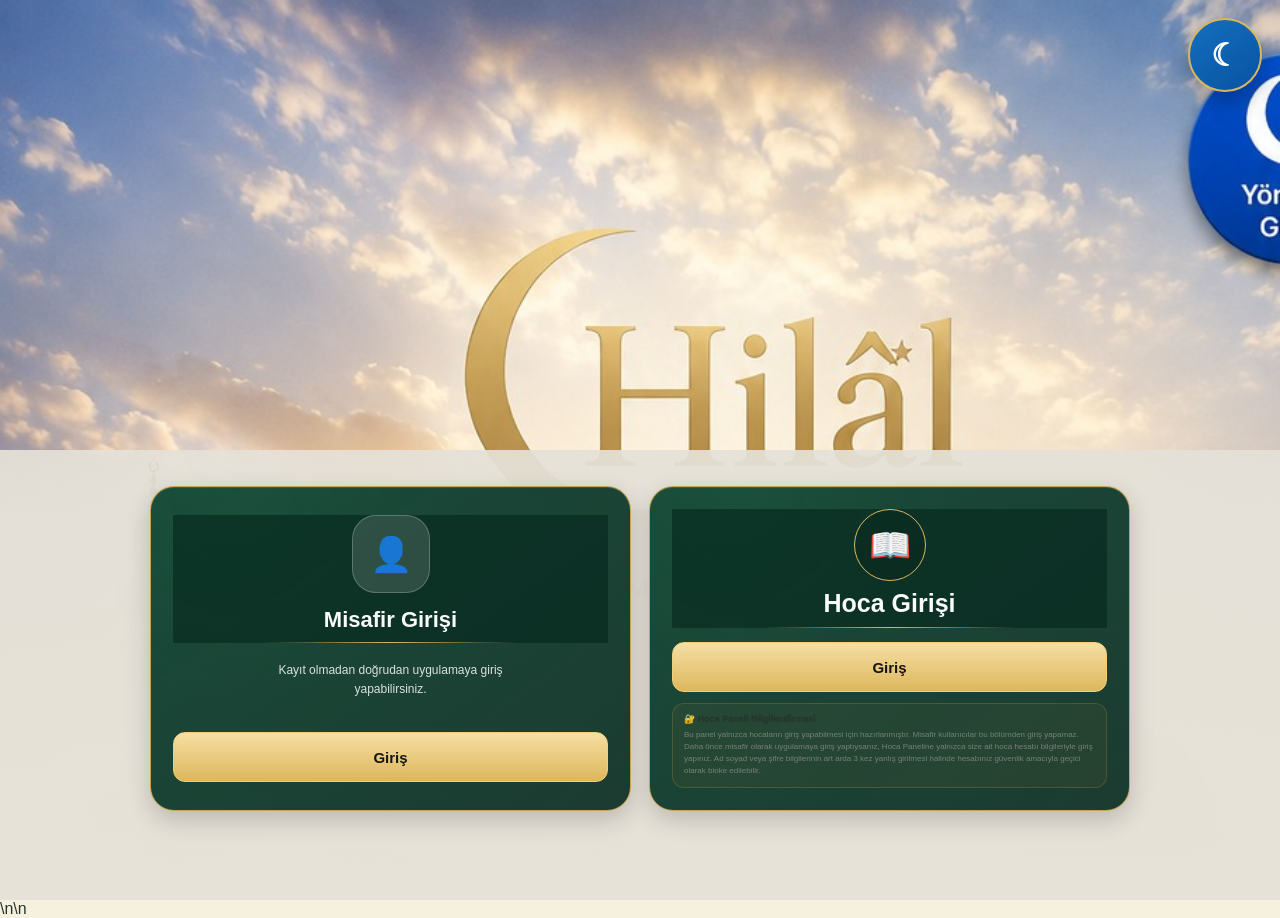
==== index.html @ bb3784f7 "Add files via upload" ====
<!DOCTYPE html>
<html lang="tr">
<head>
<meta charset="UTF-8">
<meta name="viewport" content="width=device-width, initial-scale=1, viewport-fit=cover">
<title>Hilâl 01 DEMO — Takvim & Ezan Vakit Zili — Ezan Hatırlatıcı</title>
<style>
:root{--bg:#f6f0df;--card:#fffdf6;--text:#26362e;--muted:#748078;--green:#176b48;--gold:#d9b760;--line:#e4d7b4}
body.dark{--bg:#111814;--card:#18231d;--text:#edf5f0;--muted:#9bac9f;--green:#2b9567;--gold:#b99c50;--line:#304038}
*{box-sizing:border-box}body{margin:0;font-family:Arial,sans-serif;background:var(--bg);color:var(--text)}
button,input{font:inherit}button{cursor:pointer}.hidden{display:none!important}.app{min-height:100vh}
.start-screen{min-height:100vh;padding:24px 18px;display:flex;flex-direction:column;justify-content:center;position:relative}
.admin-moon{position:absolute;top:18px;right:18px;width:46px;height:46px;border-radius:50%;border:1px solid var(--gold);background:var(--card);font-size:23px}
.logo{text-align:center;margin-bottom:28px}.logo .moon{font-size:58px}.logo h1{margin:6px 0;font-size:34px;color:var(--green)}.logo p,.muted{color:var(--muted)}
.role-grid{display:grid;gap:14px;max-width:460px;width:100%;margin:auto}
.role-card{border:1px solid var(--line);border-radius:20px;background:var(--card);padding:20px;text-align:left;color:var(--text);box-shadow:0 7px 20px rgba(0,0,0,.06)}
.role-card strong{display:block;font-size:18px;margin-bottom:5px}.role-card span{color:var(--muted);font-size:13px}
.main-app{min-height:100vh;padding-bottom:82px}.topbar{position:sticky;top:0;z-index:10;background:var(--card);border-bottom:1px solid var(--line);padding:10px 12px;min-height:64px;display:flex;align-items:center;justify-content:space-between;gap:8px}
.brand{font-weight:900;color:var(--green)}.top-actions{display:flex;gap:8px}.icon-btn{border:1px solid var(--line);background:var(--bg);color:var(--text);border-radius:12px;padding:8px 11px}
.page{display:none;padding:18px}.page.active{display:block}.hero{border:1px solid var(--gold);background:linear-gradient(145deg,var(--card),var(--bg));border-radius:22px;padding:18px;margin-bottom:14px}.hero h2{margin:0 0 5px}
.card{background:var(--card);border:1px solid var(--line);border-radius:18px;padding:15px;margin-bottom:11px;box-shadow:0 5px 15px rgba(0,0,0,.04)}.card h3{margin:0 0 7px}
.nav{position:fixed;left:10px;right:10px;bottom:10px;z-index:20;border:1px solid var(--line);border-radius:18px;background:var(--card);display:grid;grid-template-columns:repeat(5,1fr);gap:5px;padding:7px;box-shadow:0 8px 25px rgba(0,0,0,.12)}
.nav button{border:0;background:transparent;color:var(--muted);border-radius:12px;padding:8px 3px;font-size:11px}.nav button.active{background:var(--green);color:white}
.modal{position:fixed;inset:0;z-index:100;background:rgba(0,0,0,.5);display:flex;align-items:center;justify-content:center;padding:18px}.modal-box{width:min(420px,100%);background:var(--card);border-radius:20px;padding:20px;border:1px solid var(--line)}
.field{margin:12px 0}.field label{display:block;font-size:12px;font-weight:bold;margin-bottom:5px}.field input{width:100%;border:1px solid var(--line);background:var(--bg);color:var(--text);padding:12px;border-radius:12px}
.btn{border:0;border-radius:12px;padding:12px 14px;font-weight:bold}.primary{background:var(--green);color:white}.secondary{background:var(--bg);border:1px solid var(--line);color:var(--text)}.actions{display:flex;gap:8px}.actions .btn{flex:1}.status{margin-top:10px;font-size:13px;color:var(--muted)}

.teacher-only{display:none}
body.teacher-mode .teacher-only{display:block}

/* ===== v1.76.21 HOCA SAYFA GÖRÜNÜRLÜĞÜ DÜZELTMESİ =====
   teacher-only içerikler hoca modunda görünür kalır;
   fakat teacher-only olan TAM SAYFALAR yalnızca active ise görünür.
   Böylece Duyurularım sayfası Bugün/Genel Duyurular altında sarkmaz.
*/
body.teacher-mode .page.teacher-only{
  display:none;
}
body.teacher-mode .page.teacher-only.active{
  display:block;
}

.publisher-card,.feed-card,.today-share-card{
  background:var(--card);border:1px solid var(--line);border-radius:18px;
  padding:15px;margin-bottom:12px;box-shadow:0 5px 15px rgba(0,0,0,.04)
}
.pub-tabs{display:grid;grid-template-columns:repeat(4,1fr);gap:8px;margin:10px 0}
.pub-tabs button{border:1px solid var(--line);background:var(--bg);color:var(--text);border-radius:12px;padding:10px 6px;font-size:12px;font-weight:bold}
.pub-tabs button.active{background:var(--green);color:#fff;border-color:var(--green)}
.field textarea,.field select{width:100%;border:1px solid var(--line);background:var(--bg);color:var(--text);padding:12px;border-radius:12px;font:inherit}
.field textarea{min-height:100px;resize:vertical}
.two-col{display:grid;grid-template-columns:1fr 1fr;gap:8px}
.prayer-grid{display:grid;grid-template-columns:repeat(5,1fr);gap:6px;margin-top:8px}
.prayer-grid button{border:1px solid var(--line);background:var(--bg);color:var(--text);border-radius:10px;padding:9px 4px;font-size:11px}
.prayer-grid button.active{background:var(--green);color:#fff}
.prayer-setting{display:none;margin-top:10px;border:1px dashed var(--line);border-radius:12px;padding:10px}
.prayer-setting.active{display:block}
.status-pill{display:inline-flex;padding:5px 8px;border-radius:999px;font-size:10px;font-weight:bold}
.status-draft{background:#eee;color:#666}.status-live{background:var(--green);color:#fff}.status-edited{background:#dfeaf6;color:#315f91}
.card-actions{display:flex;gap:8px;flex-wrap:wrap;margin-top:10px}
.card-actions .btn{flex:1;min-width:110px}
.feed-meta{font-size:11px;color:var(--muted);margin:6px 0}
.feed-type{display:inline-flex;padding:5px 8px;border-radius:999px;background:rgba(23,107,72,.08);color:var(--green);font-weight:bold;font-size:10px}
.file-preview{margin-top:8px;max-width:100%;border-radius:12px;border:1px solid var(--line)}
.followed{background:var(--green)!important;color:#fff!important}
.today-share-card{position:relative}
.today-remove{position:absolute;right:10px;top:10px;border:0;background:#f6e2e2;color:#8d3d3d;border-radius:9px;padding:6px 8px;font-size:10px;font-weight:bold}
@media(max-width:430px){.two-col{grid-template-columns:1fr}.prayer-grid{grid-template-columns:repeat(2,1fr)}}


.prayer-row{display:flex;justify-content:space-between;align-items:center;padding:12px 0;border-bottom:1px solid var(--line)}
.prayer-row:last-child{border-bottom:0}
.prayer-name{font-weight:bold}
.prayer-time{font-size:18px;color:var(--green);font-weight:900}


.update-badge{
  display:inline-flex;
  margin-left:6px;
  padding:4px 7px;
  border-radius:999px;
  font-size:10px;
  font-weight:900;
  background:#e5eef8;
  color:#315f91;
}
body.dark .update-badge{
  background:rgba(80,130,180,.15);
  color:#9ec1e4;
}
.last-update{
  font-size:10px;
  color:var(--muted);
  margin-top:6px;
}


.live-sync{
  display:inline-flex;
  align-items:center;
  gap:6px;
  padding:5px 8px;
  border-radius:999px;
  font-size:10px;
  font-weight:900;
  background:rgba(33,131,78,.10);
  color:#21834e;
}
.live-sync::before{
  content:"";
  width:7px;height:7px;border-radius:50%;
  background:#21834e;
  box-shadow:0 0 0 3px rgba(33,131,78,.10);
}


.teacher-announcement-panel{
  display:grid;
  gap:12px;
  margin-top:14px;
}
.teacher-announcement-card{
  background:var(--card);
  border:1px solid var(--line);
  border-radius:18px;
  padding:14px;
  box-shadow:0 5px 15px rgba(0,0,0,.04);
}
.teacher-announcement-card .head{
  display:flex;
  justify-content:space-between;
  gap:10px;
  align-items:flex-start;
}
.announcement-status{
  display:inline-flex;
  padding:5px 8px;
  border-radius:999px;
  font-size:10px;
  font-weight:900;
}
.announcement-status.live{background:#21834e;color:#fff}
.announcement-status.draft{background:#b64040;color:#fff}
.announcement-editor{
  margin-top:10px;
  padding:12px;
  border:1px solid var(--line);
  border-radius:14px;
  background:var(--bg);
}
.announcement-editor.hidden{display:none!important}
.announcement-editor textarea{
  width:100%;
  min-height:90px;
  border:1px solid var(--line);
  border-radius:12px;
  padding:10px;
  background:var(--card);
  color:var(--text);
}
.announcement-toolbar{
  display:grid;
  grid-template-columns:repeat(2,1fr);
  gap:8px;
  margin-top:10px;
}
.announcement-toolbar button{
  min-height:40px;
}
@media(max-width:420px){
  .announcement-toolbar{grid-template-columns:1fr}
}


/* ===== HOCA ÜÇ NOKTA PROFESYONEL MENÜ ===== */
.teacher-menu-trigger{
  display:none;
  width:42px;height:42px;
  border:1px solid var(--line);
  border-radius:13px;
  background:var(--bg);
  color:var(--text);
  font-size:24px;
  line-height:1;
  align-items:center;
  justify-content:center;
}
body.teacher-mode .teacher-menu-trigger{display:flex}
body.teacher-mode .nav{display:none!important}

.teacher-menu{
  position:fixed;
  top:62px;
  left:12px;
  z-index:200;
  width:min(310px,calc(100vw - 24px));
  padding:10px;
  border:1px solid var(--line);
  border-radius:18px;
  background:var(--card);
  box-shadow:0 14px 40px rgba(0,0,0,.18);
}
.teacher-menu.hidden{display:none!important}
.teacher-menu-head{
  padding:10px 10px 12px;
  border-bottom:1px solid var(--line);
  margin-bottom:8px;
}
.teacher-menu-head strong{display:block;color:var(--green)}
.teacher-menu-grid{
  display:grid;
  grid-template-columns:1fr 1fr;
  gap:8px;
}
.teacher-menu-grid button{
  border:1px solid var(--line);
  background:var(--bg);
  color:var(--text);
  border-radius:13px;
  min-height:58px;
  padding:9px;
  font-weight:800;
  text-align:left;
}
.teacher-menu-grid button.active{
  background:var(--green);
  color:#fff;
  border-color:var(--green);
}

.teacher-section-intro{
  border:1px solid var(--gold);
  border-radius:20px;
  background:linear-gradient(145deg,var(--card),var(--bg));
  padding:16px;
  margin-bottom:14px;
}
.teacher-section-intro h2{margin:4px 0}

/* Yayın ve duyuru sayfalarını net ayır */
#teacherPublicationsPage .publisher-card,
#announcementsPage .publisher-card{
  margin-top:12px;
}


/* ===== DUYURU SAĞ ALT + BUTONU ===== */
.announcement-fab{
  display:none;
  position:fixed;
  right:18px;
  bottom:22px;
  z-index:220;
  width:58px;
  height:58px;
  border-radius:50%;
  border:0;
  background:var(--green);
  color:#fff;
  font-size:30px;
  font-weight:400;
  box-shadow:0 10px 28px rgba(0,0,0,.22);
}
body.teacher-mode #announcementsPage.active ~ .announcement-fab,
body.teacher-mode .announcement-fab{
  display:block;
}
.announcement-fab.hidden{display:none!important}

.announcement-form-modal{
  position:fixed;
  inset:0;
  z-index:400;
  background:rgba(0,0,0,.48);
  display:flex;
  align-items:flex-end;
  justify-content:center;
  padding:14px;
}
.announcement-form-modal.hidden{display:none!important}
.announcement-form-sheet{
  width:min(520px,100%);
  max-height:88vh;
  overflow:auto;
  background:var(--card);
  border:1px solid var(--line);
  border-radius:22px 22px 16px 16px;
  padding:16px;
  box-shadow:0 18px 44px rgba(0,0,0,.25);
}
.announcement-form-head{
  display:flex;
  justify-content:space-between;
  align-items:center;
  gap:10px;
  margin-bottom:8px;
}
.announcement-form-head h3{margin:0}
.announcement-close{
  border:1px solid var(--line);
  background:var(--bg);
  color:var(--text);
  border-radius:10px;
  padding:8px 10px;
}


/* ===== ORTAK DUYURU / YAYIN AKIŞI ===== */
.shared-feed-card{
  background:var(--card);
  border:1px solid var(--line);
  border-radius:18px;
  padding:14px;
  margin-bottom:12px;
  box-shadow:0 5px 15px rgba(0,0,0,.04);
}
.shared-feed-head{
  display:flex;
  justify-content:space-between;
  gap:10px;
  align-items:flex-start;
}
.shared-kind{
  display:inline-flex;
  padding:5px 8px;
  border-radius:999px;
  font-size:10px;
  font-weight:900;
  background:rgba(23,107,72,.10);
  color:var(--green);
}
.shared-live{
  display:inline-flex;
  padding:5px 8px;
  border-radius:999px;
  font-size:10px;
  font-weight:900;
  background:#21834e;
  color:#fff;
}
.shared-owner{
  font-size:11px;
  color:var(--muted);
  margin-top:4px;
}
.shared-meta{
  font-size:11px;
  color:var(--muted);
  margin-top:7px;
}


/* ===== PROFESYONEL YAYINLARIM AKORDEON KARTI ===== */
.publications-accordion{
  margin:14px 0;
  border:1px solid var(--line);
  border-radius:20px;
  background:var(--card);
  box-shadow:0 7px 22px rgba(0,0,0,.06);
  overflow:hidden;
}
.publications-accordion-head{
  width:100%;
  border:0;
  background:transparent;
  color:var(--text);
  padding:16px;
  display:flex;
  align-items:center;
  justify-content:space-between;
  gap:12px;
  text-align:left;
  cursor:pointer;
}
.publications-accordion-title{
  display:flex;
  align-items:center;
  gap:11px;
}
.publications-accordion-icon{
  width:42px;height:42px;
  border-radius:13px;
  display:flex;align-items:center;justify-content:center;
  background:rgba(23,107,72,.10);
  color:var(--green);
  font-size:20px;
}
.publications-accordion-title strong{display:block;font-size:15px}
.publications-accordion-title small{
  display:block;
  margin-top:3px;
  color:var(--muted);
  font-size:11px;
}
.publications-chevron{
  width:32px;height:32px;
  border-radius:50%;
  display:flex;align-items:center;justify-content:center;
  background:var(--bg);
  border:1px solid var(--line);
  transition:transform .22s ease;
  font-size:16px;
}
.publications-accordion.open .publications-chevron{transform:rotate(180deg)}
.publications-accordion-body{
  max-height:0;
  opacity:0;
  overflow:hidden;
  padding:0 14px;
  transition:max-height .32s ease,opacity .22s ease,padding .32s ease;
}
.publications-accordion.open .publications-accordion-body{
  max-height:2200px;
  opacity:1;
  padding:0 14px 16px;
}
.publications-accordion-divider{
  height:1px;
  background:var(--line);
  margin-bottom:14px;
}


/* ===== v1.16 TABANLI SAĞLAM YÖNETİCİ MENÜSÜ ===== */
.admin-menu-trigger{
  display:none;
  width:42px;height:42px;
  border:1px solid var(--line);
  border-radius:13px;
  background:var(--bg);
  color:var(--text);
  font-size:24px;
  align-items:center;
  justify-content:center;
}
body.admin-mode .admin-menu-trigger{display:flex}

.admin-menu{
  position:fixed;
  top:62px;
  left:12px;
  z-index:500;
  width:min(320px,calc(100vw - 24px));
  padding:10px;
  border:1px solid var(--line);
  border-radius:18px;
  background:var(--card);
  box-shadow:0 14px 40px rgba(0,0,0,.20);
}
.admin-menu.hidden{display:none!important}
.admin-menu-head{
  padding:10px;
  border-bottom:1px solid var(--line);
  margin-bottom:8px;
}
.admin-menu-head strong{display:block;color:var(--green)}
.admin-menu-grid{display:grid;gap:8px}
.admin-menu-grid button{
  width:100%;
  min-height:52px;
  border:1px solid var(--line);
  border-radius:13px;
  background:var(--bg);
  color:var(--text);
  padding:10px 12px;
  text-align:left;
  font-weight:900;
}
.admin-back{
  display:inline-flex;
  align-items:center;
  gap:6px;
  margin-bottom:12px;
  border:1px solid var(--line);
  background:var(--card);
  color:var(--text);
  border-radius:12px;
  padding:9px 11px;
  font-weight:900;
}
.admin-approved-page-list{
  display:grid;
  gap:9px;
}


/* ===== HESAP DURUM YÖNETİMİ ===== */
.account-status-grid{display:grid;gap:10px}
.account-status-card{
  border:1px solid var(--line);border-radius:16px;background:var(--bg);
  padding:13px;display:flex;justify-content:space-between;align-items:flex-start;gap:10px
}
.account-status-actions{display:flex;flex-wrap:wrap;gap:7px;margin-top:9px}
.account-status-actions button{
  border:1px solid var(--line);border-radius:10px;padding:8px 10px;
  background:var(--card);color:var(--text);font-weight:800
}
.account-status-actions .warn{background:#9a6a22;color:#fff;border-color:#9a6a22}
.account-status-actions .danger{background:#a83d3d;color:#fff;border-color:#a83d3d}
.account-status-actions .ok{background:#21834e;color:#fff;border-color:#21834e}
.account-badge{display:inline-flex;padding:5px 8px;border-radius:999px;font-size:10px;font-weight:900;margin-top:6px}
.account-badge.active{background:#21834e;color:#fff}
.account-badge.suspended{background:#9a6a22;color:#fff}
.account-badge.removed{background:#a83d3d;color:#fff}
.account-note{font-size:11px;color:var(--muted);margin-top:6px}
.account-filter{width:100%;margin:10px 0 14px}


/* ===== YÖNETİCİ DUYURU / YAYIN MODERASYONU ===== */
.moderation-list{display:grid;gap:10px}
.moderation-card{
  border:1px solid var(--line);
  border-radius:17px;
  background:var(--card);
  padding:14px;
  box-shadow:0 5px 16px rgba(0,0,0,.05);
}
.moderation-head{
  display:flex;
  justify-content:space-between;
  gap:10px;
  align-items:flex-start;
}
.moderation-kind{
  display:inline-flex;
  padding:5px 8px;
  border-radius:999px;
  font-size:10px;
  font-weight:900;
  background:rgba(23,107,72,.10);
  color:var(--green);
}
.moderation-state{
  display:inline-flex;
  padding:5px 8px;
  border-radius:999px;
  font-size:10px;
  font-weight:900;
}
.moderation-state.live{background:#21834e;color:#fff}
.moderation-state.off{background:#a83d3d;color:#fff}
.moderation-actions{display:flex;gap:8px;flex-wrap:wrap;margin-top:10px}
.moderation-actions button{min-height:38px;border-radius:11px;font-weight:900}
.moderation-off-btn{background:#a83d3d;color:#fff;border:1px solid #a83d3d}
.moderation-on-btn{background:#21834e;color:#fff;border:1px solid #21834e}

.moderation-modal{
  position:fixed;inset:0;z-index:650;background:rgba(0,0,0,.52);
  display:flex;align-items:center;justify-content:center;padding:16px
}
.moderation-modal.hidden{display:none!important}
.moderation-modal-box{
  width:min(500px,100%);background:var(--card);border:1px solid var(--line);
  border-radius:20px;padding:16px;box-shadow:0 18px 50px rgba(0,0,0,.28)
}
.moderation-modal-box textarea{
  width:100%;min-height:120px;border:1px solid var(--line);border-radius:12px;
  padding:11px;background:var(--bg);color:var(--text);font:inherit
}

.teacher-moderation-note{
  border:1px solid #d8b377;
  border-radius:16px;
  padding:13px;
  margin-bottom:10px;
  background:rgba(191,139,57,.08);
}
.teacher-moderation-note strong{display:block}
.teacher-moderation-reason{
  margin-top:8px;
  padding:10px;
  border-radius:12px;
  background:var(--bg);
  border:1px solid var(--line);
}
.teacher-moderation-reason.hidden{display:none!important}
.teacher-moderation-note .reason-btn{
  margin-top:8px;border:1px solid var(--line);background:var(--card);color:var(--text);
  border-radius:10px;padding:8px 10px;font-weight:900
}


/* ===== HOCA YAYIN DURUM BUTONU ===== */
.publish-status-btn{
  min-height:40px;
  border-radius:12px;
  font-weight:900;
  border:1px solid transparent;
}
.publish-status-btn.off{
  background:#b64040;
  color:#fff;
  border-color:#b64040;
}
.publish-status-btn.live{
  background:#21834e;
  color:#fff;
  border-color:#21834e;
}
.publish-status-btn.blocked{
  background:#7a7f86;
  color:#fff;
  border-color:#7a7f86;
}


/* ===== PASİF / YAYINDA İKİLİ DURUM ===== */
.publish-state-pair{
  display:grid;
  grid-template-columns:1fr 1fr;
  gap:8px;
  margin-top:8px;
}
.publish-state-pair button{
  min-height:40px;
  border-radius:12px;
  font-weight:900;
  border:1px solid var(--line);
  background:transparent;
  color:var(--muted);
}
.publish-state-pair .passive.active{
  background:#b64040;
  color:#fff;
  border-color:#b64040;
}
.publish-state-pair .live.active{
  background:#21834e;
  color:#fff;
  border-color:#21834e;
}
.publish-state-pair button:not(.active){
  opacity:.72;
}


/* ===== YÖNETİCİ ONAYINA GÖNDER ===== */
.publish-state-pair .approval-pending{
  background:rgba(182,64,64,.10);
  color:#b64040;
  border:1px solid rgba(182,64,64,.45);
}


/* ===== DUYURU PASİF / AKTİF DURUM BUTONLARI ===== */
.announcement-state-pair{
  display:grid;
  grid-template-columns:1fr 1fr;
  gap:8px;
  margin-top:10px;
}
.announcement-state-pair button{
  min-height:40px;
  border-radius:12px;
  font-weight:900;
  border:1px solid var(--line);
  background:transparent;
  color:var(--muted);
}
.announcement-state-pair .passive.active{
  background:#b64040;
  color:#fff;
  border-color:#b64040;
}
.announcement-state-pair .live.active{
  background:#21834e;
  color:#fff;
  border-color:#21834e;
}
.announcement-state-pair .blocked{
  background:rgba(182,64,64,.10);
  color:#b64040;
  border-color:rgba(182,64,64,.35);
}


/* ===== HOCA PASİF İÇERİK UYARISI ===== */
.teacher-page-alert{
  display:none;
  border:1px solid #d8a15e;
  border-radius:16px;
  padding:12px 13px;
  margin-bottom:12px;
  background:rgba(216,161,94,.10);
}
.teacher-page-alert.show{display:block}
.teacher-page-alert strong{display:block;color:#8b5b20}
.teacher-page-alert .mini{
  margin-top:4px;
  font-size:11px;
  color:var(--muted);
}
.teacher-page-alert button{
  margin-top:8px;
  border:1px solid var(--line);
  border-radius:10px;
  background:var(--card);
  color:var(--text);
  padding:8px 10px;
  font-weight:900;
}

/* onay bekleyen durum */
.announcement-state-pair .pending,
.publish-state-pair .pending{
  background:rgba(182,64,64,.10);
  color:#b64040;
  border-color:rgba(182,64,64,.45);
}


/* ===== MİSAFİR DUYURU AKSİYONLARI ===== */
.shared-guest-actions{
  display:grid;
  grid-template-columns:1fr 1fr;
  gap:8px;
  margin-top:10px;
}
.shared-guest-actions button{
  min-height:40px;
  border-radius:12px;
  font-weight:900;
  border:1px solid var(--line);
  background:transparent;
  color:var(--muted);
}
.shared-guest-actions button.active{
  background:#21834e;
  color:#fff;
  border-color:#21834e;
}
@media(max-width:420px){
  .shared-guest-actions{grid-template-columns:1fr}
}


/* ===== ANLIK AKSİYON GERİ BİLDİRİMİ ===== */
.shared-guest-actions button{
  transition:background .14s ease,color .14s ease,border-color .14s ease,transform .08s ease;
}
.shared-guest-actions button:active{
  transform:scale(.98);
}
.shared-guest-actions button.active{
  background:#21834e!important;
  color:#fff!important;
  border-color:#21834e!important;
  opacity:1!important;
}


/* ===== FAVORİ KARTINDAN KALDIR ===== */
.favorite-card{
  position:relative;
}
.favorite-remove-btn{
  position:absolute;
  top:10px;
  right:10px;
  border:1px solid rgba(168,61,61,.28);
  background:rgba(168,61,61,.08);
  color:#a83d3d;
  border-radius:10px;
  padding:7px 9px;
  font-size:10px;
  font-weight:900;
}
.favorite-remove-btn:active{
  transform:scale(.97);
}


/* ===== YAYIN ONAY DURUM RENKLERİ ===== */
.publish-state-pair .approval-send{
  background:transparent;
  color:var(--muted);
  border-color:var(--line);
}
.publish-state-pair .approval-pending{
  background:rgba(182,64,64,.11)!important;
  color:#b64040!important;
  border-color:rgba(182,64,64,.45)!important;
  opacity:1!important;
}
.publish-state-pair .live.active{
  background:#21834e!important;
  color:#fff!important;
  border-color:#21834e!important;
  opacity:1!important;
}



/* ===== KİTAP / DERGİ SAYFASI OKUMA EKRANI ===== */
.reader-modal{
  position:fixed;
  inset:0;
  z-index:900;
  background:rgba(18,22,19,.74);
  display:flex;
  align-items:center;
  justify-content:center;
  padding:18px;
}
.reader-modal.hidden{display:none!important}

.reader-shell{
  width:min(760px,calc(100vw - 28px));
  height:min(88vh,900px);
  display:flex;
  flex-direction:column;
  background:#f7efdc;
  color:#2e342f;
  border:1px solid #d2c09a;
  border-radius:24px;
  box-shadow:0 24px 70px rgba(0,0,0,.34);
  overflow:hidden;
}

.reader-topbar{
  flex:0 0 auto;
  min-height:52px;
  display:flex;
  align-items:center;
  justify-content:space-between;
  gap:12px;
  padding:10px 14px;
  border-bottom:1px solid #d2c09a;
  background:#f1e6cf;
}
.reader-topbar strong{
  overflow:hidden;
  text-overflow:ellipsis;
  white-space:nowrap;
  font-size:14px;
}
.reader-close{
  border:1px solid #cbb88d;
  background:#fffaf0;
  color:#2e342f;
  border-radius:11px;
  min-width:42px;
  height:38px;
  font-weight:900;
}

.reader-paper{
  flex:1 1 auto;
  min-height:0;
  overflow-y:auto;
  overscroll-behavior:contain;
  -webkit-overflow-scrolling:touch;
  padding:18px 22px 44px;
  background:
    linear-gradient(rgba(255,255,255,.40),rgba(255,255,255,.40)),
    repeating-linear-gradient(
      0deg,
      rgba(110,90,55,.022) 0,
      rgba(110,90,55,.022) 1px,
      transparent 1px,
      transparent 30px
    );
  touch-action:pan-y pinch-zoom;
  scroll-padding-top:14px;
  scroll-padding-bottom:44px;
}

.reader-content{
  max-width:640px;
  margin:0 auto;
  padding:6px 2px 36px;
  transform-origin:top center;
}

.reader-type{
  display:inline-flex;
  padding:5px 9px;
  border-radius:999px;
  border:1px solid #d2c19a;
  background:#fff9ed;
  font-size:.72em;
  font-weight:900;
  color:#6c5a35;
}
.reader-title{
  margin:12px 0 6px;
  font-size:1.42em;
  line-height:1.28;
  font-weight:800;
}
.reader-owner{
  font-size:.82em;
  line-height:1.35;
  color:#766f62;
  margin-bottom:14px;
}
.reader-body{
  white-space:pre-wrap;
  word-break:break-word;
  overflow-wrap:anywhere;
  font-size:1em;
  line-height:1.52;
  letter-spacing:.002em;
}
.reader-source,
.reader-meta{
  margin-top:16px;
  padding-top:11px;
  border-top:1px solid #d8c8a2;
  font-size:.82em;
  line-height:1.4;
  color:#6f685c;
}
.reader-end-space{
  height:28px;
}
.reader-zoom-indicator{
  flex:0 0 auto;
  text-align:center;
  padding:7px 10px 9px;
  border-top:1px solid #d2c09a;
  background:#f1e6cf;
  color:#74694f;
  font-size:11px;
  font-weight:800;
}

body.dark .reader-shell{
  background:#1d241f;
  color:#edf3ef;
  border-color:#465248;
}
body.dark .reader-topbar,
body.dark .reader-zoom-indicator{
  background:#18201b;
  border-color:#465248;
}
body.dark .reader-close{
  background:#252f29;
  color:#edf3ef;
  border-color:#465248;
}
body.dark .reader-paper{
  background:
    linear-gradient(rgba(0,0,0,.10),rgba(0,0,0,.10)),
    repeating-linear-gradient(
      0deg,
      rgba(255,255,255,.016) 0,
      rgba(255,255,255,.016) 1px,
      transparent 1px,
      transparent 30px
    );
}
body.dark .reader-type{
  background:#252f29;
  color:#d9cda8;
  border-color:#465248;
}
body.dark .reader-owner,
body.dark .reader-source,
body.dark .reader-meta,
body.dark .reader-zoom-indicator{
  color:#aeb8b1;
}
body.dark .reader-source,
body.dark .reader-meta{
  border-color:#465248;
}

@media(max-width:480px){
  .reader-modal{
    padding:10px;
    align-items:center;
  }
  .reader-shell{
    width:100%;
    height:92vh;
    border-radius:20px;
  }
  .reader-paper{
    padding:16px 16px 48px;
  }
  .reader-content{
    padding-bottom:40px;
  }
}


/* ===== HİCRÎ GÜNLÜK İÇERİK YÖNETİMİ ===== */
.hijri-admin-page{
  display:grid;
  gap:14px;
}
.hijri-admin-card{
  border:1px solid var(--line);
  border-radius:20px;
  background:var(--card);
  padding:14px;
  box-shadow:0 6px 18px rgba(0,0,0,.05);
}
.hijri-admin-grid{
  display:grid;
  grid-template-columns:1fr 1fr;
  gap:10px;
}
.hijri-content-tabs{
  display:grid;
  grid-template-columns:repeat(4,1fr);
  gap:8px;
  margin:12px 0;
}
.hijri-content-tabs button{
  border:1px solid var(--line);
  border-radius:12px;
  background:var(--bg);
  color:var(--text);
  min-height:44px;
  font-weight:900;
}
.hijri-content-tabs button.active{
  background:var(--green);
  color:#fff;
  border-color:var(--green);
}
.hijri-status{
  display:inline-flex;
  padding:5px 8px;
  border-radius:999px;
  font-size:10px;
  font-weight:900;
}
.hijri-status.active{background:#21834e;color:#fff}
.hijri-status.passive{background:#b64040;color:#fff}
.hijri-status.edited{
  background:rgba(63,111,159,.12);
  color:#315f91;
  border:1px solid rgba(63,111,159,.28);
}
.hijri-entry-card{
  border:1px solid var(--line);
  border-radius:16px;
  padding:13px;
  background:var(--bg);
  margin-bottom:10px;
}
.hijri-entry-head{
  display:flex;
  justify-content:space-between;
  gap:10px;
  align-items:flex-start;
}
.hijri-entry-actions{
  display:grid;
  grid-template-columns:repeat(3,1fr);
  gap:8px;
  margin-top:10px;
}
.hijri-entry-actions button{
  min-height:39px;
  border-radius:11px;
  font-weight:900;
}
.hijri-btn-edit{background:var(--card);color:var(--text);border:1px solid var(--line)}
.hijri-btn-save{background:#315f91;color:#fff;border:1px solid #315f91}
.hijri-btn-live{background:#21834e;color:#fff;border:1px solid #21834e}
.hijri-btn-off{background:#b64040;color:#fff;border:1px solid #b64040}
.hijri-editor{
  margin-top:10px;
  padding:12px;
  border:1px solid var(--line);
  border-radius:14px;
  background:var(--card);
}
.hijri-editor.hidden{display:none!important}
.hijri-editor textarea{
  width:100%;
  min-height:100px;
  border:1px solid var(--line);
  border-radius:12px;
  background:var(--bg);
  color:var(--text);
  padding:10px;
  font:inherit;
}
@media(max-width:520px){
  .hijri-admin-grid{grid-template-columns:1fr}
  .hijri-content-tabs{grid-template-columns:1fr 1fr}
  .hijri-entry-actions{grid-template-columns:1fr}
}


/* ===== BUGÜN: YÖNETİCİ HİCRÎ GÜNLÜK İÇERİKLER ===== */
.today-daily-card{
  background:var(--card);
  border:1px solid var(--line);
  border-radius:18px;
  padding:15px;
  margin-bottom:11px;
  box-shadow:0 5px 15px rgba(0,0,0,.04);
  cursor:pointer;
}
.today-daily-card:active{transform:scale(.995)}
.today-daily-head{
  display:flex;
  justify-content:space-between;
  align-items:flex-start;
  gap:10px;
}
.today-daily-head h3{margin:0 0 6px}
.today-daily-badge{
  display:inline-flex;
  padding:5px 8px;
  border-radius:999px;
  font-size:10px;
  font-weight:900;
  background:rgba(33,131,78,.10);
  color:#21834e;
}
.today-daily-source{
  margin-top:9px;
  font-size:11px;
  color:var(--muted);
}
.today-daily-empty{
  background:var(--card);
  border:1px dashed var(--line);
  border-radius:18px;
  padding:15px;
  margin-bottom:11px;
  color:var(--muted);
}


/* ===== PDF / RESİM GİBİ ORANTILI İKİ PARMAK ZOOM ===== */
.reader-paper{
  position:relative;
  overflow:auto;
  touch-action:none;
  padding:18px 18px 46px;
}
.reader-stage{
  position:relative;
  margin:0 auto;
  transform-origin:top center;
}
.reader-content{
  position:absolute;
  top:0;
  left:50%;
  width:640px;
  max-width:none;
  margin:0;
  padding:18px 22px 44px;
  box-sizing:border-box;
  border:1px solid rgba(130,105,65,.16);
  border-radius:6px;
  background:rgba(255,252,244,.64);
  box-shadow:0 6px 18px rgba(0,0,0,.05);
  transform-origin:top center;
}
.reader-body{
  line-height:1.52!important;
}
.reader-title{
  line-height:1.26!important;
}
body.dark .reader-content{
  background:rgba(31,39,33,.78);
  border-color:rgba(255,255,255,.08);
}
@media(max-width:720px){
  .reader-paper{padding:14px 12px 44px}
}


.reader-paper{
  display:block;
}
.reader-stage{
  min-width:100%;
  box-sizing:border-box;
}


/* ===== EKRANA SIĞAN, MERKEZDE KALAN ZOOM ===== */
.reader-paper{
  overflow-y:auto!important;
  overflow-x:hidden!important;
  touch-action:none!important;
  padding:16px 14px 44px!important;
}
.reader-stage{
  width:100%!important;
  min-width:0!important;
  height:auto!important;
  margin:0 auto!important;
  display:flex!important;
  justify-content:center!important;
  align-items:flex-start!important;
  transform:none!important;
}
.reader-content{
  position:relative!important;
  top:auto!important;
  left:auto!important;
  width:min(640px,100%)!important;
  max-width:640px!important;
  margin:0 auto!important;
  padding:18px 20px 42px!important;
  transform:none!important;
  transform-origin:center top!important;
  box-sizing:border-box!important;
}
.reader-body{
  max-width:100%!important;
  overflow-wrap:anywhere!important;
  word-break:break-word!important;
}


/* ===== OKUMA SAYFASINDA KARTA AİT GÖRSEL / DOSYA ===== */
.reader-media{
  margin-top:18px;
  width:100%;
}
.reader-media img{
  display:block;
  width:auto;
  max-width:100%;
  max-height:62vh;
  height:auto;
  margin:0 auto;
  object-fit:contain;
  border-radius:10px;
  box-shadow:0 5px 18px rgba(0,0,0,.10);
}
.reader-file-link{
  display:flex;
  align-items:center;
  gap:8px;
  width:100%;
  box-sizing:border-box;
  padding:11px 12px;
  border:1px solid #d8c8a2;
  border-radius:11px;
  background:rgba(255,255,255,.42);
  color:inherit;
  text-decoration:none;
  overflow-wrap:anywhere;
}
body.dark .reader-file-link{
  border-color:#465248;
  background:rgba(255,255,255,.04);
}


/* ===== EKRANA TAM OTURAN DENGELİ OKUMA ===== */
.reader-modal{
  padding:8px!important;
  align-items:center!important;
  justify-content:center!important;
}
.reader-shell{
  width:min(820px,calc(100vw - 16px))!important;
  height:min(94vh,940px)!important;
  border-radius:18px!important;
}
.reader-paper{
  overflow-y:auto!important;
  overflow-x:hidden!important;
  padding:14px 12px 34px!important;
  scroll-padding-top:14px!important;
  scroll-padding-bottom:34px!important;
  touch-action:none!important;
}
.reader-stage{
  width:100%!important;
  min-width:0!important;
  height:auto!important;
  margin:0 auto!important;
  display:flex!important;
  justify-content:center!important;
  align-items:flex-start!important;
  transform:none!important;
}
.reader-content{
  position:relative!important;
  top:auto!important;
  left:auto!important;
  width:min(720px,100%)!important;
  max-width:720px!important;
  margin:0 auto!important;
  padding:18px 18px 34px!important;
  transform:none!important;
  box-sizing:border-box!important;
}
.reader-body{
  max-width:100%!important;
  overflow-wrap:anywhere!important;
  word-break:break-word!important;
}
.reader-media img{
  max-width:100%!important;
  width:auto!important;
  height:auto!important;
  margin:0 auto!important;
}
.reader-end-space{
  height:24px!important;
}
@media(max-width:480px){
  .reader-modal{padding:5px!important}
  .reader-shell{
    width:calc(100vw - 10px)!important;
    height:96vh!important;
    border-radius:14px!important;
  }
  .reader-paper{
    padding:12px 10px 30px!important;
  }
  .reader-content{
    width:100%!important;
    max-width:100%!important;
    padding:16px 14px 30px!important;
  }
}


/* ===== KART HATIRLATICISI ===== */
.reminder-btn{
  width:100%;
  margin-top:9px;
  min-height:39px;
  border:1px solid var(--line);
  border-radius:11px;
  background:transparent;
  color:var(--muted);
  font-weight:900;
}
.reminder-btn.active{
  background:#21834e;
  color:#fff;
  border-color:#21834e;
}
.reminder-modal{
  position:fixed;
  inset:0;
  z-index:980;
  background:rgba(0,0,0,.52);
  display:flex;
  align-items:flex-end;
  justify-content:center;
  padding:12px;
}
.reminder-modal.hidden{display:none!important}
.reminder-sheet{
  width:min(560px,100%);
  max-height:90vh;
  overflow:auto;
  background:var(--card);
  border:1px solid var(--line);
  border-radius:22px 22px 16px 16px;
  padding:16px;
  box-shadow:0 20px 55px rgba(0,0,0,.28);
}
.reminder-head{
  display:flex;
  justify-content:space-between;
  gap:10px;
  align-items:center;
}
.reminder-head h3{margin:0}
.reminder-close{
  border:1px solid var(--line);
  background:var(--bg);
  color:var(--text);
  border-radius:10px;
  padding:8px 10px;
}
.reminder-tabs{
  display:grid;
  grid-template-columns:1fr 1fr;
  gap:8px;
  margin:14px 0 10px;
}
.reminder-tabs button{
  min-height:42px;
  border:1px solid var(--line);
  border-radius:12px;
  background:var(--bg);
  color:var(--text);
  font-weight:900;
}
.reminder-tabs button.active{
  background:var(--green);
  color:#fff;
  border-color:var(--green);
}
.reminder-prayers{
  display:grid;
  grid-template-columns:repeat(5,1fr);
  gap:6px;
  margin:10px 0;
}
.reminder-prayers button{
  border:1px solid var(--line);
  border-radius:11px;
  background:var(--bg);
  color:var(--text);
  min-height:42px;
  font-size:11px;
  font-weight:900;
}
.reminder-prayers button.active{
  background:var(--green);
  color:#fff;
}
.reminder-preview{
  border:1px dashed var(--line);
  border-radius:13px;
  padding:11px;
  margin:10px 0;
  color:var(--muted);
  font-size:12px;
}
.reminder-saved{
  margin-top:6px;
  font-size:11px;
  color:var(--green);
  font-weight:900;
}
@media(max-width:480px){
  .reminder-prayers{grid-template-columns:repeat(2,1fr)}
}


/* ===== HATIRLATICI BİLDİRİM SESİ ===== */
.sound-options{
  display:grid;
  grid-template-columns:1fr 1fr;
  gap:8px;
  margin:10px 0;
}
.sound-options button{
  min-height:42px;
  border:1px solid var(--line);
  border-radius:12px;
  background:var(--bg);
  color:var(--text);
  font-weight:900;
}
.sound-options button.active{
  background:var(--green);
  color:#fff;
  border-color:var(--green);
}
.sound-file-row{
  margin-top:10px;
  padding:10px;
  border:1px dashed var(--line);
  border-radius:12px;
}
.sound-test-btn{
  margin-top:8px;
  min-height:38px;
  width:100%;
  border:1px solid var(--line);
  border-radius:10px;
  background:var(--card);
  color:var(--text);
  font-weight:900;
}


/* ===== GİRİŞ İÇİ YENİ KAYIT TEMASI ===== */
.login-secondary-action{
  margin-top:10px;
  display:grid;
  grid-template-columns:1fr;
  gap:8px;
}
.login-secondary-action button{
  min-height:42px;
  border:1px solid var(--line);
  border-radius:12px;
  background:var(--bg);
  color:var(--text);
  font-weight:900;
}
.register-preview-modal{
  position:fixed;
  inset:0;
  z-index:1000;
  background:rgba(0,0,0,.52);
  display:flex;
  align-items:center;
  justify-content:center;
  padding:14px;
}
.register-preview-modal.hidden{display:none!important}
.register-preview-box{
  width:min(500px,100%);
  max-height:92vh;
  overflow:auto;
  background:var(--card);
  border:1px solid var(--line);
  border-radius:20px;
  padding:16px;
  box-shadow:0 20px 55px rgba(0,0,0,.28);
}
.register-role-badge{
  display:inline-flex;
  padding:6px 9px;
  border-radius:999px;
  background:rgba(33,131,78,.10);
  color:var(--green);
  font-size:11px;
  font-weight:900;
  margin-bottom:10px;
}
.register-demo-note{
  margin-top:10px;
  border:1px dashed var(--line);
  border-radius:12px;
  padding:10px;
  color:var(--muted);
  font-size:11px;
}


/* ===== ŞİFREMİ UNUTTUM / TELEFON ===== */
.forgot-link{
  width:100%;
  margin-top:8px;
  min-height:40px;
  border:1px solid var(--line);
  border-radius:11px;
  background:transparent;
  color:var(--muted);
  font-weight:900;
}
.reset-methods{
  display:grid;
  grid-template-columns:1fr 1fr;
  gap:8px;
  margin:12px 0;
}
.reset-methods button{
  min-height:42px;
  border:1px solid var(--line);
  border-radius:12px;
  background:var(--bg);
  color:var(--text);
  font-weight:900;
}
.reset-methods button.active{
  background:var(--green);
  color:#fff;
  border-color:var(--green);
}
.demo-code-box{
  border:1px dashed var(--line);
  border-radius:12px;
  padding:10px;
  margin-top:10px;
  background:var(--bg);
}
.demo-code-box strong{
  font-size:18px;
  letter-spacing:2px;
}


/* ===== HOCA İTİKAT ÖN DEĞERLENDİRMESİ ===== */
.quiz-modal{
  position:fixed;
  inset:0;
  z-index:1100;
  background:rgba(0,0,0,.56);
  display:flex;
  align-items:center;
  justify-content:center;
  padding:12px;
}
.quiz-modal.hidden{display:none!important}
.quiz-box{
  width:min(720px,100%);
  max-height:94vh;
  overflow:auto;
  background:var(--card);
  border:1px solid var(--line);
  border-radius:22px;
  padding:16px;
  box-shadow:0 22px 60px rgba(0,0,0,.30);
}
.quiz-question{
  border:1px solid var(--line);
  border-radius:16px;
  padding:13px;
  margin-top:11px;
  background:var(--bg);
}
.quiz-question strong{
  display:block;
  line-height:1.4;
  margin-bottom:9px;
}
.quiz-option{
  display:flex;
  gap:9px;
  align-items:flex-start;
  padding:8px 9px;
  border:1px solid transparent;
  border-radius:10px;
  margin-top:5px;
}
.quiz-option:hover{
  background:var(--card);
  border-color:var(--line);
}
.quiz-option input{
  margin-top:3px;
  flex:0 0 auto;
}
.quiz-note{
  border:1px dashed var(--line);
  border-radius:13px;
  padding:10px;
  color:var(--muted);
  font-size:11px;
  margin:10px 0 2px;
}
.quiz-error{
  border:1px solid rgba(182,64,64,.35);
  background:rgba(182,64,64,.08);
  color:#a53c3c;
  border-radius:13px;
  padding:11px;
  margin-top:10px;
  font-weight:800;
}
.quiz-success{
  border:1px solid rgba(33,131,78,.35);
  background:rgba(33,131,78,.08);
  color:#21834e;
  border-radius:13px;
  padding:11px;
  margin-top:10px;
  font-weight:800;
}


/* ===== v1.63 | v1.54 TABANLI GERÇEK HTML PANELLER ===== */
.start-screen {
  min-height:100vh;
  padding:0!important;
  overflow:auto;
  background:#e7e2d8!important;
}
.start-screen .admin-moon,
.start-screen .logo,
.start-screen .role-grid {
  display:none!important;
}

.login-stage {
  position:relative;
  min-height:100vh;
  width:100%;
  box-sizing:border-box;
  overflow:hidden;
  background:#e7e2d8;
}

.login-stage-bg {
  position:absolute;
  inset:0;
  background-image:url("[data-uri]");
  background-repeat:no-repeat;
  background-position:center top;
  background-size:cover;
}

/* Görseldeki basılı kartları kapatır; üst manzara ve Hilâl tasarımı kalır. */
.login-stage-mask {
  position:absolute;
  left:0;
  right:0;
  top:50%;
  bottom:0;
  background:
    linear-gradient(to bottom,
      rgba(229,225,216,.92) 0%,
      rgba(229,225,216,.98) 14%,
      #e7e2d8 100%);
  z-index:1;
}

.login-admin {
  position:absolute;
  z-index:5;
  top:18px;
  right:18px;
  width:74px;
  height:74px;
  border-radius:50%;
  border:2px solid #d9b65d;
  background:linear-gradient(145deg,#146fbe,#0753a2);
  color:#fff;
  display:grid;
  place-items:center;
  text-align:center;
  font-size:31px;
  font-weight:900;
  line-height:1;
  box-shadow:0 10px 22px rgba(0,0,0,.26);
}

.login-panels {
  position:relative;
  z-index:3;
  width:min(980px,calc(100% - 28px));
  margin:0 auto;
  padding-top:min(54vh,620px);
  padding-bottom:28px;
  display:grid;
  grid-template-columns:1fr 1fr;
  gap:18px;
}

.login-panel {
  min-width:0;
  border:1.5px solid #cba65a;
  border-radius:24px;
  padding:22px;
  color:#fff;
  box-shadow:0 18px 38px rgba(0,0,0,.24);
}
.login-panel.guest {
  background:linear-gradient(145deg,#082b50,#0a3a66);
}
.login-panel.teacher {
  background:linear-gradient(145deg,#0a452c,#0b5a36);
}

.login-panel-head {
  text-align:center;
  margin-bottom:14px;
}
.login-panel-icon {
  width:72px;
  height:72px;
  margin:0 auto 8px;
  border-radius:50%;
  border:1.5px solid #d9b65d;
  background:rgba(0,0,0,.12);
  display:grid;
  place-items:center;
  font-size:34px;
}
.login-panel-title {
  font-size:25px;
  font-weight:900;
}
.login-panel-line {
  width:58%;
  height:1px;
  background:linear-gradient(to right,transparent,#d9b65d,transparent);
  margin:9px auto 0;
}

.login-field {
  position:relative;
  margin-top:11px;
}
.login-field input {
  width:100%;
  min-height:52px;
  box-sizing:border-box;
  border:1px solid rgba(255,255,255,.55);
  border-radius:12px;
  background:rgba(0,0,0,.10);
  color:#fff;
  padding:0 14px;
  font-size:16px;
  outline:none;
}
.login-field input::placeholder {
  color:rgba(255,255,255,.72);
}
.login-field input:focus {
  border-color:#f1cf78;
  box-shadow:0 0 0 2px rgba(241,207,120,.15);
}

.login-panel-actions {
  display:grid;
  gap:10px;
  margin-top:14px;
}
.login-panel-actions button {
  min-height:50px;
  border-radius:12px;
  font-weight:900;
  font-size:15px;
}
.login-panel-actions .login-main {
  border:1px solid #f1cf78;
  background:linear-gradient(180deg,#f6dfa3,#ddb75c);
  color:#151515;
}
.login-panel-actions .register {
  border:1px solid #e7bd5c;
  background:transparent;
  color:#fff;
}

.login-mini-status {
  min-height:18px;
  margin-top:8px;
  color:#ffe9ad;
  font-size:11px;
  text-align:center;
}

@media(max-width:720px) {
  .login-stage {
    min-height:100vh;
  }
  .login-stage-bg {
    background-size:auto 100%;
    background-position:center top;
  }
  .login-stage-mask {
    top:47%;
  }
  .login-admin {
    top:12px;
    right:12px;
    width:60px;
    height:60px;
    font-size:25px;
  }
  .login-panels {
    width:calc(100% - 16px);
    padding-top:50vh;
    gap:8px;
  }
  .login-panel {
    border-radius:17px;
    padding:11px 9px;
  }
  .login-panel-icon {
    width:45px;
    height:45px;
    font-size:22px;
  }
  .login-panel-title {
    font-size:17px;
  }
  .login-field {
    margin-top:7px;
  }
  .login-field input {
    min-height:40px;
    padding:0 9px;
    font-size:12px;
    border-radius:9px;
  }
  .login-panel-actions {
    gap:7px;
    margin-top:9px;
  }
  .login-panel-actions button {
    min-height:39px;
    font-size:11px;
    border-radius:9px;
  }
}

@media(max-width:390px) {
  .login-panels {
    gap:6px;
  }
  .login-panel {
    padding:9px 7px;
  }
  .login-panel-title {
    font-size:15px;
  }
  .login-field input {
    font-size:11px;
  }
}


/* ===== PASİF HESABI SİLME / BLOKE ===== */
.admin-user-card,
.account-status-card{
  position:relative;
}
.account-delete-top{
  position:absolute;
  top:10px;
  right:10px;
  min-width:42px;
  height:34px;
  padding:0 10px;
  border-radius:10px;
  border:1px solid rgba(178,58,58,.35);
  background:rgba(178,58,58,.10);
  color:#b23a3a;
  font-weight:900;
  font-size:11px;
}
.account-delete-top:active{
  transform:scale(.97);
}
.delete-account-modal{
  position:fixed;
  inset:0;
  z-index:1200;
  display:flex;
  align-items:center;
  justify-content:center;
  padding:14px;
  background:rgba(0,0,0,.56);
}
.delete-account-modal.hidden{display:none!important}
.delete-account-box{
  width:min(440px,100%);
  border:1px solid var(--line);
  border-radius:20px;
  padding:17px;
  background:var(--card);
  box-shadow:0 20px 55px rgba(0,0,0,.30);
}
.delete-account-box h3{
  margin:0 0 7px;
}
.delete-account-warning{
  margin:12px 0;
  padding:11px;
  border:1px solid rgba(178,58,58,.28);
  border-radius:12px;
  background:rgba(178,58,58,.08);
  color:#a83b3b;
}
.delete-confirm-actions{
  display:grid;
  grid-template-columns:1fr 1fr;
  gap:9px;
}
.delete-confirm-actions button{
  min-height:43px;
  border-radius:11px;
  font-weight:900;
}
.delete-cancel{
  border:1px solid var(--line);
  background:var(--bg);
  color:var(--text);
}
.delete-confirm{
  border:1px solid #b23a3a;
  background:#b23a3a;
  color:#fff;
}


/* ===== v1.66 DEMO HESAPLAR / SİLİNENLER / YÖNETİCİYE MESAJ ===== */
.deleted-account-card,.restore-request-card{
  position:relative;border:1px solid var(--line);border-radius:16px;padding:14px;
  margin:10px 0;background:var(--card);
}
.deleted-account-card .tag,.restore-request-card .tag{
  display:inline-block;margin-top:7px;padding:5px 9px;border-radius:999px;
  background:rgba(178,58,58,.10);color:#b23a3a;font-size:11px;font-weight:900;
}
.restore-btn{
  margin-top:10px;min-height:40px;border-radius:10px;border:1px solid #2e9b54;
  background:#2e9b54;color:white;font-weight:900;padding:0 13px;
}
.blocked-message-box{
  margin-top:10px;padding:11px;border-radius:12px;border:1px solid rgba(178,58,58,.28);
  background:rgba(178,58,58,.08);
}
.blocked-message-box button{
  margin-top:9px;min-height:38px;border-radius:9px;border:1px solid #b23a3a;
  background:#b23a3a;color:#fff;font-weight:900;padding:0 12px;
}
.blocked-request-modal{
  position:fixed;inset:0;z-index:1300;display:flex;align-items:center;justify-content:center;
  padding:14px;background:rgba(0,0,0,.58);
}
.blocked-request-modal.hidden{display:none!important}
.blocked-request-box{
  width:min(470px,100%);border:1px solid var(--line);border-radius:20px;
  padding:17px;background:var(--card);box-shadow:0 20px 55px rgba(0,0,0,.32);
}
.blocked-request-box textarea{
  width:100%;min-height:120px;box-sizing:border-box;margin:10px 0;padding:11px;
  border:1px solid var(--line);border-radius:11px;background:var(--bg);color:var(--text);
}
.blocked-request-actions{display:grid;grid-template-columns:1fr 1fr;gap:8px}
.blocked-request-actions button{min-height:42px;border-radius:10px;font-weight:900}


/* ===== v1.67 BLOKE ALERT / 3 BAŞVURU / YÖNETİCİ KARARI ===== */
.account-alert-card{
  margin-top:10px;
  padding:13px;
  border-radius:14px;
  border:1px solid var(--line);
  background:var(--card);
  text-align:left;
}
.account-alert-card.blocked{
  border-color:rgba(178,58,58,.32);
  background:rgba(178,58,58,.08);
}
.account-alert-card.pending{
  border-color:rgba(213,157,48,.32);
  background:rgba(213,157,48,.09);
}
.account-alert-card.approved{
  border-color:rgba(42,147,77,.32);
  background:rgba(42,147,77,.09);
}
.account-alert-card.rejected{
  border-color:rgba(178,58,58,.25);
  background:rgba(178,58,58,.06);
}
.account-alert-card strong{display:block;margin-bottom:5px}
.account-alert-card button{
  margin-top:9px;min-height:38px;padding:0 12px;border-radius:9px;
  border:1px solid var(--line);font-weight:900;
}
.account-alert-card .send-again{
  background:#b23a3a;color:#fff;border-color:#b23a3a;
}
.deleted-feedback-box{
  border:1px solid rgba(213,157,48,.34);
  background:rgba(213,157,48,.09);
  border-radius:14px;
  padding:12px;
  margin-bottom:12px;
}
.deleted-feedback-box button{
  margin-top:8px;min-height:38px;border-radius:9px;
  border:1px solid #c38d25;background:#c38d25;color:#fff;font-weight:900;padding:0 12px;
}
.request-admin-actions{
  display:grid;grid-template-columns:1fr 1fr;gap:8px;margin-top:10px;
}
.request-admin-actions button{
  min-height:40px;border-radius:10px;font-weight:900;
}
.request-approve{background:#2e9b54;color:#fff;border:1px solid #2e9b54}
.request-reject{background:#b23a3a;color:#fff;border:1px solid #b23a3a}
.attempt-badge{
  display:inline-block;margin-top:7px;padding:5px 8px;border-radius:999px;
  border:1px solid var(--line);font-size:10px;font-weight:900;
}


/* ===== v1.68 MESAJ GÖNDERİLDİ / YÖNETİCİ CEVABI ===== */
.blocked-send-btn{
  opacity:.62;
  background:transparent!important;
  color:var(--muted)!important;
  border:1px solid var(--line)!important;
  transition:.18s ease;
}
.blocked-send-btn.ready{
  opacity:1;
  background:var(--green)!important;
  color:#fff!important;
  border-color:var(--green)!important;
}
.blocked-send-btn.sent{
  opacity:1;
  background:#21834e!important;
  color:#fff!important;
  border-color:#21834e!important;
}
.manager-message-card{
  cursor:pointer;
  border:1px solid rgba(40,111,177,.34);
  background:rgba(40,111,177,.09);
}
.manager-message-card:active{transform:scale(.995)}
.manager-message-modal,
.admin-reply-modal{
  position:fixed;inset:0;z-index:1350;display:flex;align-items:center;justify-content:center;
  padding:14px;background:rgba(0,0,0,.58);
}
.manager-message-modal.hidden,.admin-reply-modal.hidden{display:none!important}
.manager-message-box,.admin-reply-box{
  width:min(470px,100%);background:var(--card);border:1px solid var(--line);
  border-radius:20px;padding:17px;box-shadow:0 20px 55px rgba(0,0,0,.32);
}
.manager-message-body{
  margin-top:12px;padding:12px;border-radius:12px;background:var(--bg);
  border:1px solid var(--line);white-space:pre-wrap;
}
.admin-reply-box textarea{
  width:100%;min-height:120px;box-sizing:border-box;margin:10px 0;padding:11px;
  border:1px solid var(--line);border-radius:11px;background:var(--bg);color:var(--text);
}
.final-block-card{
  border:1px solid rgba(178,58,58,.38)!important;
  background:rgba(178,58,58,.10)!important;
}


/* ===== v1.69 BLOKE MESAJ BUTONU AKTİF ===== */
.account-alert-card .send-again,
.blocked-message-box button{
  position:relative;
  z-index:20;
  pointer-events:auto!important;
  cursor:pointer!important;
  opacity:1!important;
}


/* ===== v1.72 YAYIN / DUYURU ONAY AKIŞI ===== */
.approval-note{
  margin-top:10px;
  padding:10px 11px;
  border-radius:12px;
  border:1px solid var(--line);
  font-size:12px;
  line-height:1.45;
}
.approval-note.pending{
  background:rgba(202,145,42,.09);
  border-color:rgba(202,145,42,.32);
}
.approval-note.approved{
  background:rgba(39,145,78,.09);
  border-color:rgba(39,145,78,.30);
  color:#278f50;
}
.approval-note.rejected{
  background:rgba(183,58,58,.08);
  border-color:rgba(183,58,58,.30);
  color:#a33d3d;
}
.approval-reject-btn{
  background:#b23a3a!important;
  color:#fff!important;
  border-color:#b23a3a!important;
}
.approval-reject-modal{
  position:fixed;
  inset:0;
  z-index:1450;
  display:flex;
  align-items:center;
  justify-content:center;
  padding:14px;
  background:rgba(0,0,0,.58);
}
.approval-reject-modal.hidden{display:none!important}
.approval-reject-box{
  width:min(500px,100%);
  background:var(--card);
  border:1px solid var(--line);
  border-radius:20px;
  padding:17px;
  box-shadow:0 20px 55px rgba(0,0,0,.32);
}
.approval-reject-box textarea{
  width:100%;
  min-height:130px;
  box-sizing:border-box;
  margin:10px 0;
  padding:11px;
  border:1px solid var(--line);
  border-radius:11px;
  background:var(--bg);
  color:var(--text);
}
.approval-reject-actions{
  display:grid;
  grid-template-columns:1fr 1fr;
  gap:8px;
}
.approval-reject-actions button{
  min-height:42px;
  border-radius:10px;
  font-weight:900;
}


/* ===== v1.73 GÜNCEL TAKVİM / NAMAZ VAKİTLERİ ===== */
.calendar-live-clock{
  margin-top:10px;
  display:inline-flex;
  align-items:center;
  gap:8px;
  padding:8px 12px;
  border:1px solid var(--line);
  border-radius:999px;
  background:var(--card);
  font-weight:900;
  font-variant-numeric:tabular-nums;
}
.calendar-live-dot{
  width:8px;
  height:8px;
  border-radius:50%;
  background:#2d9b55;
  box-shadow:0 0 0 4px rgba(45,155,85,.12);
}
.prayer-row{
  display:flex;
  align-items:center;
  justify-content:space-between;
  gap:12px;
  padding:12px 10px;
  border-bottom:1px solid var(--line);
  border-radius:10px;
}
.prayer-row:last-child{border-bottom:0}
.prayer-row.next-prayer{
  background:rgba(45,155,85,.09);
  border:1px solid rgba(45,155,85,.28);
}
.prayer-name{
  font-weight:900;
}
.prayer-time{
  font-size:18px;
  font-weight:900;
  font-variant-numeric:tabular-nums;
}
.prayer-next-label{
  margin-left:7px;
  padding:3px 7px;
  border-radius:999px;
  background:#2d9b55;
  color:#fff;
  font-size:9px;
  font-weight:900;
}
.prayer-source-note{
  margin-top:10px;
  font-size:10px;
  color:var(--muted);
}


/* ===== v1.74 GÜÇLENDİRİLMİŞ HATIRLATICI ===== */
.reminder-system-note{
  margin-top:10px;
  padding:10px 11px;
  border:1px solid var(--line);
  border-radius:12px;
  background:var(--bg);
  color:var(--muted);
  font-size:11px;
  line-height:1.45;
}
.reminder-notification-btn{
  width:100%;
  margin-top:8px;
  min-height:40px;
  border-radius:10px;
  border:1px solid var(--line);
  background:var(--card);
  color:var(--text);
  font-weight:900;
}
.reminder-notification-btn.active{
  background:#21834e;
  border-color:#21834e;
  color:#fff;
}


/* ===== v1.76.1 GENEL DUYURU / DUYURULARIM AYRIMI ===== */
#teacherMyAnnouncementsPage .teacher-own-announcement-head{
  border-left:4px solid var(--green);
}
#teacherMyAnnouncementsPage #teacherAnnouncementFeed{
  display:grid;
  gap:10px;
}
#announcementsPage #sharedAnnouncementsFeed{
  display:grid;
  gap:10px;
}


/* ===== v1.76.2 KAYITLI GÜNLÜK İÇERİKLER: HİCRÎ GÜN FİLTRESİ ===== */
.saved-daily-date-filter{
  border:1px solid var(--line);
  background:var(--bg);
  border-radius:16px;
  padding:12px;
  margin:10px 0 14px;
}
.saved-daily-date-filter .filter-title{
  font-weight:900;
  color:var(--green);
  margin-bottom:8px;
}
.saved-daily-date-grid{
  display:grid;
  grid-template-columns:1fr .65fr;
  gap:8px;
}
.saved-daily-date-note{
  margin-top:8px;
  font-size:11px;
  color:var(--muted);
}
.hijri-entry-date-editor{
  margin-top:12px;
  padding:10px;
  border:1px dashed var(--line);
  border-radius:13px;
  background:var(--card);
}
.hijri-entry-date-editor strong{
  display:block;
  margin-bottom:8px;
  font-size:12px;
}
.hijri-entry-date-grid{
  display:grid;
  grid-template-columns:1fr .65fr auto;
  gap:7px;
  align-items:end;
}
.hijri-entry-date-grid select,
.saved-daily-date-grid select{
  width:100%;
  border:1px solid var(--line);
  border-radius:11px;
  background:var(--card);
  color:var(--text);
  padding:10px;
}
.hijri-entry-date-save{
  min-height:40px;
  border:0;
  border-radius:11px;
  padding:9px 12px;
  background:#315f91;
  color:#fff;
  font-weight:900;
}
.saved-daily-empty{
  border:1px dashed var(--line);
  border-radius:15px;
  padding:14px;
  color:var(--muted);
  background:var(--bg);
}
@media(max-width:520px){
  .saved-daily-date-grid{grid-template-columns:1fr 1fr}
  .hijri-entry-date-grid{grid-template-columns:1fr 1fr}
  .hijri-entry-date-save{grid-column:1/-1}
}


/* ===== v1.76.3 BUGÜN KARTLARI KİBAR HATIRLATICI ZİLİ ===== */
.today-daily-card{
  position:relative;
  padding-bottom:56px;
}
.today-daily-reminder-bell{
  position:absolute;
  right:12px;
  bottom:11px;
  width:38px;
  height:38px;
  border-radius:50%;
  border:1px solid var(--line);
  background:var(--bg);
  color:var(--muted);
  display:flex;
  align-items:center;
  justify-content:center;
  font-size:17px;
  line-height:1;
  box-shadow:0 3px 10px rgba(0,0,0,.06);
  transition:transform .08s ease,background .15s ease,color .15s ease,border-color .15s ease;
}
.today-daily-reminder-bell:active{transform:scale(.96)}
.today-daily-reminder-bell.active{
  background:var(--green);
  color:#fff;
  border-color:var(--green);
}
.today-daily-reminder-note{
  position:absolute;
  right:58px;
  bottom:19px;
  max-width:58%;
  text-align:right;
  color:var(--muted);
  font-size:10px;
  line-height:1.25;
}


/* ===== v1.76.5 HATIRLATICI ZİL SESİ AÇILIR KART ===== */
.reminder-sound-card{
  margin-top:12px;
  border:1px solid var(--line);
  border-radius:16px;
  background:var(--card);
  overflow:hidden;
}
.reminder-sound-card-head{
  width:100%;
  border:0;
  background:transparent;
  color:var(--text);
  padding:13px 14px;
  display:flex;
  align-items:center;
  justify-content:space-between;
  gap:10px;
  text-align:left;
  font-weight:900;
}
.reminder-sound-card-head small{
  display:block;
  margin-top:3px;
  color:var(--muted);
  font-size:10px;
  font-weight:600;
}
.reminder-sound-chevron{
  width:30px;height:30px;
  border:1px solid var(--line);
  border-radius:50%;
  display:flex;align-items:center;justify-content:center;
  background:var(--bg);
  transition:transform .18s ease;
}
.reminder-sound-card.open .reminder-sound-chevron{transform:rotate(180deg)}
.reminder-sound-card-body{
  display:none;
  padding:0 12px 12px;
}
.reminder-sound-card.open .reminder-sound-card-body{display:block}
#reminderSoundOptions button.previewing{
  box-shadow:0 0 0 2px rgba(33,131,78,.18);
}
.reminder-sound-help{
  margin-top:8px;
  color:var(--muted);
  font-size:10px;
  line-height:1.35;
}


/* ===== v1.76.6 HİCRÎ / MİLADÎ YAN YANA TARİH KARTI ===== */
.reminder-dual-date{
  display:grid;
  grid-template-columns:1fr 1fr;
  gap:10px;
  margin-top:10px;
}
.reminder-date-card{
  border:1px solid var(--line);
  border-radius:16px;
  background:var(--card);
  padding:12px;
}
.reminder-date-card-title{
  display:flex;
  align-items:center;
  gap:7px;
  font-weight:900;
  color:var(--green);
  margin-bottom:9px;
}
.reminder-date-card .field{margin:8px 0}
.reminder-gregorian-value{
  min-height:42px;
  border:1px solid var(--line);
  border-radius:11px;
  background:var(--bg);
  padding:10px;
  display:flex;
  align-items:center;
  font-weight:800;
}
.reminder-gregorian-day{
  margin-top:8px;
  color:var(--muted);
  font-size:11px;
  line-height:1.35;
}
.reminder-gregorian-time{
  margin-top:8px;
  display:inline-flex;
  padding:5px 8px;
  border-radius:999px;
  background:rgba(23,107,72,.09);
  color:var(--green);
  font-size:10px;
  font-weight:900;
}
@media(max-width:420px){
  .reminder-dual-date{grid-template-columns:1fr 1fr;gap:7px}
  .reminder-date-card{padding:9px}
  .reminder-date-card-title{font-size:12px}
  .reminder-gregorian-value{font-size:12px;padding:8px}
}


/* ===== v1.76.8 HİCRÎ / MİLADÎ ÇİFT YÖNLÜ ALARM TARİHİ ===== */
.reminder-calendar-basis{
  display:grid;
  grid-template-columns:1fr 1fr;
  gap:8px;
  margin:12px 0 10px;
}
.reminder-calendar-basis button{
  min-height:42px;
  border:1px solid var(--line);
  border-radius:12px;
  background:var(--bg);
  color:var(--text);
  font-weight:900;
}
.reminder-calendar-basis button.active{
  background:var(--green);
  color:#fff;
  border-color:var(--green);
}
.reminder-date-card.is-passive{
  opacity:.72;
}
.reminder-date-card.is-active{
  box-shadow:0 0 0 2px rgba(23,107,72,.10);
  border-color:var(--green);
}
.reminder-date-card input[type="date"],
.reminder-date-card input[type="time"]{
  width:100%;
  min-height:42px;
  border:1px solid var(--line);
  border-radius:11px;
  background:var(--bg);
  color:var(--text);
  padding:9px 10px;
  font:inherit;
}
.reminder-date-basis-note{
  margin-top:8px;
  font-size:10px;
  color:var(--muted);
  line-height:1.35;
}


/* ===== v1.76.9 HOCA YAYINLARIM + SAĞDA YENİ YAYIN BUTONU ===== */
#teacherPublicationsPage{
  position:relative;
  padding-bottom:110px;
}
.teacher-publications-list-card{
  background:var(--card);
  border:1px solid var(--line);
  border-radius:20px;
  padding:15px;
  box-shadow:0 6px 18px rgba(0,0,0,.05);
}
.teacher-publications-list-head{
  display:flex;
  justify-content:space-between;
  align-items:center;
  gap:10px;
  margin-bottom:12px;
}
.teacher-publications-list-head h3{margin:0}
.teacher-publication-fab{
  display:none;
  position:fixed;
  right:18px;
  bottom:24px;
  z-index:420;
  width:58px;
  height:58px;
  border:0;
  border-radius:50%;
  background:var(--green);
  color:#fff;
  font-size:31px;
  font-weight:400;
  line-height:1;
  box-shadow:0 12px 28px rgba(0,0,0,.22);
}
body.teacher-mode #teacherPublicationsPage.active ~ .teacher-publication-fab,
body.teacher-mode .teacher-publication-fab{display:block}
.teacher-publication-fab.hidden{display:none!important}

.publication-form-modal{
  position:fixed;
  inset:0;
  z-index:980;
  background:rgba(0,0,0,.52);
  display:flex;
  align-items:flex-end;
  justify-content:center;
  padding:12px;
}
.publication-form-modal.hidden{display:none!important}
.publication-form-sheet{
  width:min(620px,100%);
  max-height:92vh;
  overflow:auto;
  background:var(--card);
  border:1px solid var(--line);
  border-radius:22px 22px 16px 16px;
  padding:16px;
  box-shadow:0 22px 60px rgba(0,0,0,.30);
}
.publication-form-head{
  display:flex;
  justify-content:space-between;
  align-items:center;
  gap:10px;
  margin-bottom:10px;
}
.publication-form-head h3{margin:0}
.publication-form-close{
  border:1px solid var(--line);
  background:var(--bg);
  color:var(--text);
  border-radius:11px;
  padding:8px 10px;
}
.publication-form-sheet .publisher-card{
  border:0!important;
  box-shadow:none!important;
  margin:0!important;
  padding:0!important;
  background:transparent!important;
}


/* ===== v1.76.10 YAYIN TARİH MODU ===== */
.publication-date-mode{
  display:grid;
  grid-template-columns:repeat(3,1fr);
  gap:8px;
  margin:10px 0 12px;
}
.publication-date-mode button{
  min-height:42px;
  border:1px solid var(--line);
  border-radius:12px;
  background:var(--bg);
  color:var(--text);
  font-weight:900;
  font-size:11px;
}
.publication-date-mode button.active{
  background:var(--green);
  color:#fff;
  border-color:var(--green);
}
.pub-end-date-wrap.hidden{display:none!important}
.publication-date-note{
  margin-top:8px;
  padding:9px 10px;
  border:1px dashed var(--line);
  border-radius:11px;
  background:var(--bg);
  color:var(--muted);
  font-size:11px;
  line-height:1.4;
}
@media(max-width:430px){
  .publication-date-mode{grid-template-columns:1fr}
}


/* ===== v1.76.11 YAYIN NAMAZ HATIRLATMA AKTİFLİĞİ ===== */
.publication-prayer-active-list{
  display:flex;
  flex-wrap:wrap;
  gap:7px;
  margin-top:10px;
}
.publication-prayer-active-chip{
  display:inline-flex;
  align-items:center;
  gap:5px;
  padding:7px 9px;
  border-radius:999px;
  border:1px solid rgba(33,131,78,.28);
  background:rgba(33,131,78,.10);
  color:var(--green);
  font-size:10px;
  font-weight:900;
}
.publication-prayer-active-chip::before{
  content:"✓";
  width:16px;
  height:16px;
  border-radius:50%;
  background:var(--green);
  color:#fff;
  display:inline-flex;
  align-items:center;
  justify-content:center;
  font-size:10px;
}
.publication-prayer-none{
  margin-top:9px;
  color:var(--muted);
  font-size:10px;
}


/* ===== v1.76.16 TEMİZ GENEL AKIŞ / MANUEL BUGÜN-FAVORİ ===== */
.today-manual-zone{
  margin-top:22px;padding-top:16px;border-top:2px solid var(--line);
}
.today-manual-zone .today-manual-title{margin:0 0 4px;font-size:18px;color:var(--green)}
.today-manual-zone .today-manual-note{margin-bottom:12px;color:var(--muted);font-size:11px}
.general-public-actions{display:grid;grid-template-columns:1fr 1fr;gap:8px;margin-top:12px}
.general-public-actions button{min-height:40px;border:1px solid var(--line);border-radius:12px;background:var(--bg);color:var(--text);font-weight:900}
.general-public-actions button.active{background:var(--green);color:#fff;border-color:var(--green)}


/* ===== HİLÂL 01 TEMEL — HESAP / ŞİFRE AYARLARI ===== */
.settings-stack{display:grid;gap:14px}
.account-settings-card{
  border:1px solid var(--line);border-radius:18px;background:var(--card);
  padding:14px;box-shadow:0 5px 16px rgba(0,0,0,.05)
}
.account-settings-head{display:flex;align-items:center;justify-content:space-between;gap:10px;margin-bottom:10px}
.account-settings-role{display:inline-flex;padding:5px 9px;border-radius:999px;background:rgba(33,131,78,.10);color:var(--green);font-size:10px;font-weight:900}
.password-grid{display:grid;gap:10px}
.password-grid input{width:100%;border:1px solid var(--line);border-radius:12px;background:var(--bg);color:var(--text);padding:11px}
.password-note{font-size:10px;color:var(--muted);line-height:1.45;margin-top:8px}
.password-status{margin-top:10px}
.password-status.ok{color:var(--green);font-weight:900}
.password-status.err{color:#a33;font-weight:900}


/* ===== HİLÂL 01 DEMO — HOCA FİLTRE / TAKİP / BEĞENİ ===== */
.teacher-browser{
  margin:12px 0 16px;
  border:1px solid var(--line);
  background:var(--card);
  border-radius:18px;
  padding:12px;
  box-shadow:0 5px 16px rgba(0,0,0,.05);
}
.teacher-browser-head{
  display:flex;align-items:center;justify-content:space-between;gap:10px;margin-bottom:10px
}
.teacher-browser-head h3{margin:0;font-size:16px}
.teacher-browser-list{
  display:flex;gap:9px;overflow-x:auto;padding-bottom:4px;scrollbar-width:none
}
.teacher-browser-list::-webkit-scrollbar{display:none}
.teacher-filter-chip{
  flex:0 0 auto;min-width:126px;max-width:180px;
  border:1px solid var(--line);border-radius:15px;background:var(--bg);color:var(--text);
  padding:10px;text-align:left
}
.teacher-filter-chip.active{background:var(--green);color:#fff;border-color:var(--green)}
.teacher-filter-chip strong{display:block;font-size:12px}
.teacher-filter-chip small{display:block;margin-top:4px;font-size:10px;color:var(--muted)}
.teacher-filter-chip.active small{color:rgba(255,255,255,.82)}
.teacher-filter-chip .score{margin-top:6px;font-size:10px;font-weight:900}
.teacher-profile-line{
  display:flex;align-items:center;justify-content:space-between;gap:8px;
  margin:8px 0 4px;padding:8px 0;border-top:1px solid var(--line)
}
.teacher-follow-btn{
  border:1px solid var(--line);border-radius:999px;background:var(--bg);color:var(--text);
  padding:7px 10px;font-size:10px;font-weight:900
}
.teacher-follow-btn.active{background:var(--green);color:#fff;border-color:var(--green)}
.teacher-like-row{
  display:flex;align-items:center;justify-content:flex-end;gap:8px;margin-top:10px
}
.teacher-like-btn{
  border:1px solid var(--line);border-radius:999px;background:var(--bg);color:var(--text);
  min-height:36px;padding:7px 12px;font-size:11px;font-weight:900
}
.teacher-like-btn.active{
  background:rgba(190,45,70,.12);border-color:rgba(190,45,70,.35);color:#b52b49
}
.teacher-like-count{font-size:10px;color:var(--muted);font-weight:800}
.teacher-filter-empty{padding:14px;border:1px dashed var(--line);border-radius:14px;color:var(--muted)}


/* ===== HİLÂL 01 DEMO — TEK HOCALAR KARTI + ARAMA PENCERESİ ===== */
.teacher-picker-launch{
  margin:12px 0 16px;
  border:1px solid var(--line);
  background:var(--card);
  border-radius:18px;
  padding:14px;
  box-shadow:0 5px 16px rgba(0,0,0,.05);
  display:flex;
  align-items:center;
  justify-content:space-between;
  gap:12px;
}
.teacher-picker-launch-main{display:flex;align-items:center;gap:10px;min-width:0}
.teacher-picker-icon{
  width:42px;height:42px;border-radius:14px;background:rgba(33,131,78,.10);
  display:flex;align-items:center;justify-content:center;font-size:20px;flex:0 0 auto
}
.teacher-picker-launch h3{margin:0;font-size:16px}
.teacher-picker-launch .muted{font-size:10px;margin-top:3px}
.teacher-picker-launch button{
  border:1px solid var(--line);background:var(--bg);color:var(--text);
  border-radius:12px;min-height:40px;padding:8px 12px;font-weight:900
}
.teacher-picker-modal{
  position:fixed;inset:0;z-index:1100;background:rgba(0,0,0,.52);
  display:flex;align-items:center;justify-content:center;padding:12px
}
.teacher-picker-modal.hidden{display:none!important}
.teacher-picker-sheet{
  width:min(640px,100%);max-height:88vh;overflow:auto;background:var(--card);
  border:1px solid var(--line);border-radius:22px 22px 16px 16px;padding:15px;
  box-shadow:0 24px 60px rgba(0,0,0,.28)
}
.teacher-picker-head{display:flex;align-items:center;justify-content:space-between;gap:10px}
.teacher-picker-head h3{margin:0}
.teacher-picker-close{
  border:1px solid var(--line);background:var(--bg);color:var(--text);
  border-radius:11px;padding:8px 10px
}
.teacher-search-box{
  width:100%;margin:12px 0;border:1px solid var(--line);border-radius:13px;
  background:var(--bg);color:var(--text);padding:11px 12px;font:inherit
}
.teacher-picker-list{display:grid;gap:9px}
.teacher-picker-row{
  width:100%;border:1px solid var(--line);border-radius:15px;background:var(--bg);
  color:var(--text);padding:11px;text-align:left;display:flex;
  align-items:center;justify-content:space-between;gap:10px
}
.teacher-picker-row.active{border-color:var(--green);box-shadow:0 0 0 2px rgba(33,131,78,.08)}
.teacher-picker-row strong{display:block}
.teacher-picker-row small{display:block;margin-top:4px;color:var(--muted);font-size:10px}
.teacher-picker-row .teacher-row-score{font-size:10px;font-weight:900;white-space:nowrap;color:var(--green)}
.teacher-picker-empty{padding:14px;border:1px dashed var(--line);border-radius:13px;color:var(--muted)}


/* ===== HİLÂL 01 DEMO — PROFESYONEL HOCALAR KARTI ===== */
.teacher-picker-launch{
  margin:14px 0 18px;
  border:1px solid var(--line);
  background:linear-gradient(180deg,var(--card),var(--bg));
  border-radius:20px;
  padding:16px;
  box-shadow:0 8px 22px rgba(0,0,0,.07);
  display:block;
}
.teacher-picker-launch-main{
  display:flex;
  align-items:flex-start;
  gap:12px;
}
.teacher-picker-icon{
  width:46px;height:46px;border-radius:15px;
  background:rgba(33,131,78,.10);
  display:flex;align-items:center;justify-content:center;
  font-size:21px;flex:0 0 auto;
}
.teacher-picker-copy{min-width:0;flex:1}
.teacher-picker-eyebrow{
  display:inline-block;
  font-size:9px;
  font-weight:900;
  letter-spacing:.08em;
  text-transform:uppercase;
  color:var(--green);
  margin-bottom:4px;
}
.teacher-picker-launch h3{
  margin:0;
  font-size:18px;
  line-height:1.2;
}
.teacher-picker-launch .muted{
  font-size:11px;
  line-height:1.45;
  margin-top:6px;
}
.teacher-picker-cta{
  width:100%;
  margin-top:13px;
  min-height:44px;
  border:1px solid var(--line);
  background:var(--green);
  color:#fff;
  border-radius:13px;
  padding:10px 13px;
  font-weight:900;
  display:flex;
  align-items:center;
  justify-content:space-between;
  gap:10px;
}
.teacher-picker-cta span:last-child{
  font-size:18px;
  opacity:.9;
}


/* ===== HİLÂL 01 DEMO — GENEL YAYINLAR ===== */
#generalPublicationsPage .teacher-picker-launch{margin-top:12px}
.general-publication-feed{display:grid;gap:12px}


/* ===== ADMIN YAYINLAR YÖNETİMİ — PROFESYONEL KARTLAR ===== */
.admin-publication-grid{display:grid;gap:12px}
.admin-publication-card{border:1px solid var(--line);background:var(--card);border-radius:18px;padding:14px;box-shadow:0 6px 18px rgba(0,0,0,.05)}
.admin-publication-head{display:flex;align-items:flex-start;justify-content:space-between;gap:10px;margin-bottom:10px}
.admin-publication-head h3{margin:3px 0 0;font-size:16px}
.admin-publication-meta{color:var(--muted);font-size:10px;margin-top:4px}
.admin-publication-status{flex:0 0 auto;padding:6px 9px;border-radius:999px;font-size:10px;font-weight:900;border:1px solid var(--line)}
.admin-publication-status.live{background:rgba(33,131,78,.10);color:var(--green);border-color:rgba(33,131,78,.25)}
.admin-publication-status.pending{background:rgba(201,141,22,.10);color:#9a6500;border-color:rgba(201,141,22,.28)}
.admin-publication-status.off,.admin-publication-status.draft{background:rgba(150,75,75,.08);color:#8d4242;border-color:rgba(150,75,75,.20)}
.admin-publication-body{white-space:pre-wrap;line-height:1.5}
.admin-publication-actions{display:grid;grid-template-columns:repeat(2,minmax(0,1fr));gap:8px;margin-top:12px}
.admin-publication-actions button{min-height:40px}
.admin-publication-result{margin-top:10px;padding:8px 10px;border-radius:11px;background:var(--bg);color:var(--muted);font-size:10px;line-height:1.35}
.admin-publication-result.ok{color:var(--green);font-weight:900}
.admin-publication-result.warn{color:#9a6500;font-weight:900}
.admin-publication-result.danger{color:#9c3636;font-weight:900}
.admin-publication-edit-modal{position:fixed;inset:0;z-index:1200;background:rgba(0,0,0,.55);display:flex;align-items:flex-end;justify-content:center;padding:12px}
.admin-publication-edit-modal.hidden{display:none!important}
.admin-publication-edit-sheet{width:min(640px,100%);max-height:90vh;overflow:auto;background:var(--card);border:1px solid var(--line);border-radius:22px 22px 16px 16px;padding:15px;box-shadow:0 24px 60px rgba(0,0,0,.3)}
.admin-publication-edit-sheet textarea{min-height:150px}
@media(max-width:430px){.admin-publication-actions{grid-template-columns:1fr}}


/* ===== YÖNETİCİ YAYIN ONAY DURUMU ===== */
.admin-publication-actions .approval-transparent{
  background:transparent !important;
  color:var(--muted) !important;
  border:1px solid var(--line) !important;
  box-shadow:none !important;
  opacity:.62;
}
.admin-publication-actions .approval-green{
  background:var(--green) !important;
  color:#fff !important;
  border-color:var(--green) !important;
  opacity:1;
}


/* ===== Hoca tarafı onay / yeniden gönderim durumu ===== */
.approval-note.approved{
  border-color:rgba(33,131,78,.28)!important;
  background:rgba(33,131,78,.08)!important;
  color:var(--green)!important;
}
.approval-note.pending{
  opacity:.78;
}


/* ===== TAKVİM & EZAN HATIRLATICI ===== */
.ezan-reminder-card{margin-top:12px}
.ezan-reminder-rows{display:grid;gap:8px;margin-top:12px}
.ezan-reminder-row{
  display:grid;grid-template-columns:1fr auto;align-items:center;gap:10px;
  padding:10px 11px;border:1px solid var(--line);border-radius:13px;background:var(--bg)
}
.ezan-reminder-name{font-weight:900}
.ezan-reminder-time{font-size:11px;color:var(--muted);margin-top:2px}
.ezan-reminder-row label{display:flex;align-items:center;gap:7px;font-size:11px;font-weight:800}
.ezan-sound-row{
  display:flex;align-items:center;justify-content:space-between;gap:10px;
  margin-top:12px;padding-top:11px;border-top:1px solid var(--line)
}
.switch-line{display:flex;align-items:center;gap:6px;font-size:11px;font-weight:800}


/* ===== TAKVİM & EZAN — VAKİT ÜSTTE / ZİL İLE HATIRLATICI ===== */
.ezan-reminder-card{
  margin-top:12px;
  padding:0;
  overflow:hidden;
}
.ezan-reminder-summary{
  width:100%;
  border:0;
  background:transparent;
  color:var(--text);
  padding:13px 14px;
  display:flex;
  align-items:center;
  justify-content:space-between;
  gap:10px;
  text-align:left;
  font-weight:900;
}
.ezan-reminder-summary small{
  display:block;
  margin-top:3px;
  color:var(--muted);
  font-size:10px;
  font-weight:600;
}
.ezan-reminder-body{
  display:none;
  padding:0 12px 12px;
}
.ezan-reminder-card.open .ezan-reminder-body{display:block}
.ezan-reminder-chevron{transition:transform .18s ease}
.ezan-reminder-card.open .ezan-reminder-chevron{transform:rotate(180deg)}
.ezan-vakit-bell{
  width:34px;height:34px;border-radius:50%;
  border:1px solid var(--line);
  background:var(--bg);color:var(--text);
  display:inline-flex;align-items:center;justify-content:center;
  font-size:16px;
}
.ezan-vakit-bell.active{
  background:var(--green);color:#fff;border-color:var(--green)
}
.ezan-reminder-config{
  display:grid;gap:8px;margin-top:8px
}
.ezan-reminder-config-row{
  display:grid;grid-template-columns:1fr auto;gap:10px;align-items:center;
  padding:10px;border:1px solid var(--line);border-radius:12px;background:var(--bg)
}
.ezan-before-select{
  min-width:110px;border:1px solid var(--line);border-radius:10px;
  background:var(--card);color:var(--text);padding:8px
}


/* ===== HİLAL 27 AĞUSTOS — VAKİT YANINDA ZİL / DAKİKA SEÇİCİ ===== */
.ezan-vakit-bell{
  position:relative;
  cursor:pointer;
  flex:0 0 auto;
}
.ezan-vakit-bell.active{
  box-shadow:0 0 0 3px color-mix(in srgb,var(--green) 18%,transparent);
}
.ezan-bell-picker-backdrop{
  position:fixed;inset:0;z-index:9998;
  background:rgba(0,0,0,.42);
  display:flex;align-items:flex-end;justify-content:center;
  padding:14px;
}
.ezan-bell-picker{
  width:min(520px,100%);
  background:var(--card);
  color:var(--text);
  border:1px solid var(--line);
  border-radius:20px;
  box-shadow:0 18px 60px rgba(0,0,0,.28);
  padding:16px;
  margin-bottom:max(10px,env(safe-area-inset-bottom));
}
.ezan-bell-picker-head{
  display:flex;align-items:flex-start;justify-content:space-between;gap:12px;
}
.ezan-bell-picker-title{font-size:18px;font-weight:950}
.ezan-bell-picker-sub{font-size:12px;color:var(--muted);margin-top:3px}
.ezan-bell-picker-close{
  width:36px;height:36px;border-radius:50%;border:1px solid var(--line);
  background:var(--bg);color:var(--text);font-size:18px;
}
.ezan-minute-grid{
  display:grid;grid-template-columns:repeat(4,1fr);gap:8px;margin-top:14px;
}
.ezan-minute-option{
  border:1px solid var(--line);border-radius:13px;
  background:var(--bg);color:var(--text);
  padding:11px 7px;font-weight:850;font-size:12px;
}
.ezan-minute-option.active{
  background:var(--green);color:#fff;border-color:var(--green);
}
.ezan-bell-picker-status{
  display:flex;align-items:center;justify-content:space-between;gap:10px;
  margin-top:13px;padding-top:12px;border-top:1px solid var(--line);
}
.ezan-bell-picker-note{
  margin-top:9px;font-size:11px;color:var(--muted);line-height:1.45;
}
@media (max-width:420px){
  .ezan-minute-grid{grid-template-columns:repeat(3,1fr)}
}


/* ===== HİLAL 27 AĞUSTOS — PROFESYONEL EZAN VAKİTLERİ ===== */
#prayerTimesList{
  display:grid;
  gap:9px;
  margin-top:10px;
}
#prayerTimesList .prayer-row{
  display:grid !important;
  grid-template-columns:minmax(0,1fr) auto auto;
  align-items:center;
  gap:12px;
  min-height:68px;
  padding:10px 11px 10px 13px;
  border:1px solid var(--line) !important;
  border-radius:16px;
  background:var(--card);
  box-shadow:0 2px 8px rgba(0,0,0,.035);
}
#prayerTimesList .prayer-row:last-child{border-bottom:1px solid var(--line)}
#prayerTimesList .prayer-row.next-prayer{
  background:linear-gradient(135deg,rgba(45,155,85,.11),rgba(45,155,85,.035));
  border-color:rgba(45,155,85,.38) !important;
  box-shadow:0 5px 18px rgba(45,155,85,.09);
}
.prayer-main{
  min-width:0;
  display:flex;
  align-items:center;
  gap:10px;
}
.prayer-icon{
  width:38px;height:38px;
  border-radius:12px;
  display:flex;align-items:center;justify-content:center;
  flex:0 0 auto;
  background:var(--bg);
  border:1px solid var(--line);
  font-size:17px;
}
.next-prayer .prayer-icon{
  background:rgba(45,155,85,.12);
  border-color:rgba(45,155,85,.22);
}
.prayer-copy{min-width:0}
#prayerTimesList .prayer-name{
  display:flex;
  align-items:center;
  flex-wrap:wrap;
  gap:6px;
  font-size:14px;
  font-weight:950;
  line-height:1.2;
}
.prayer-subtitle{
  margin-top:4px;
  color:var(--muted);
  font-size:10px;
  font-weight:700;
}
#prayerTimesList .prayer-time{
  min-width:62px;
  text-align:right;
  font-size:21px;
  line-height:1;
  letter-spacing:.2px;
  font-weight:950;
  color:var(--text);
  font-variant-numeric:tabular-nums;
}
.next-prayer .prayer-time{color:var(--green)}
#prayerTimesList .prayer-next-label{
  margin-left:0;
  padding:3px 7px;
  border-radius:999px;
  font-size:8px;
  letter-spacing:.25px;
}
.prayer-actions{
  display:flex;
  align-items:center;
  justify-content:flex-end;
}
#prayerTimesList .ezan-vakit-bell{
  width:38px;
  height:38px;
  border-radius:12px;
  background:var(--bg);
  border:1px solid var(--line);
  box-shadow:none;
}
#prayerTimesList .ezan-vakit-bell.active{
  background:var(--green);
  color:#fff;
  border-color:var(--green);
  box-shadow:0 0 0 3px rgba(45,155,85,.12);
}
.prayer-source-note{
  padding:9px 2px 0;
  line-height:1.45;
}

/* Hatırlatıcı kartını daha sade ve tutarlı yap */
.ezan-reminder-card{
  border-radius:18px !important;
  border:1px solid var(--line);
  box-shadow:0 3px 14px rgba(0,0,0,.035);
}
.ezan-reminder-summary{
  min-height:62px;
  padding:14px 15px;
}
.ezan-reminder-summary > span:first-child{
  display:block;
  font-size:14px;
  line-height:1.25;
}
.ezan-reminder-summary small{
  margin-top:5px;
  line-height:1.35;
}
.ezan-reminder-config-row{
  min-height:62px;
  padding:10px 11px;
  border-radius:14px;
}
.ezan-before-select{
  min-width:104px;
  height:38px;
  padding:7px 9px;
}
@media (max-width:420px){
  #prayerTimesList .prayer-row{
    grid-template-columns:minmax(0,1fr) auto auto;
    gap:8px;
    min-height:64px;
    padding:9px 9px 9px 10px;
  }
  .prayer-icon{width:34px;height:34px;border-radius:11px;font-size:15px}
  #prayerTimesList .prayer-time{font-size:19px;min-width:55px}
  #prayerTimesList .ezan-vakit-bell{width:36px;height:36px}
  .prayer-subtitle{display:none}
}


/* ===== HİLAL 27 AĞUSTOS — SADE MİSAFİR GİRİŞİ ===== */
.guest-direct-login{
  max-width:420px;
  margin:24px auto;
  text-align:center;
}
.guest-direct-visual{
  width:92px;height:92px;
  margin:0 auto 14px;
  border-radius:28px;
  display:flex;align-items:center;justify-content:center;
  background:linear-gradient(135deg,rgba(45,155,85,.16),rgba(45,155,85,.04));
  border:1px solid rgba(45,155,85,.24);
  font-size:42px;
}
.guest-direct-title{
  font-size:22px;
  font-weight:950;
  margin:0 0 6px;
}
.guest-direct-sub{
  font-size:12px;
  color:var(--muted);
  line-height:1.5;
  margin-bottom:18px;
}
.guest-direct-btn{
  width:100%;
  min-height:50px;
  border:0;
  border-radius:15px;
  background:var(--green);
  color:#fff;
  font-weight:950;
  font-size:15px;
  cursor:pointer;
}
.guest-direct-btn:active{transform:scale(.99)}


/* ===== GERÇEK SADE MİSAFİR GİRİŞ PANELİ ===== */
.login-panel.guest.guest-simple-panel{
  display:flex;
  flex-direction:column;
  justify-content:center;
  min-height:310px;
}
.guest-simple-panel .login-panel-head{
  margin-bottom:18px;
}
.guest-entry-icon{
  width:78px !important;
  height:78px !important;
  margin:0 auto 14px;
  border-radius:24px !important;
  font-size:34px !important;
  background:rgba(255,255,255,.14) !important;
  border:1px solid rgba(255,255,255,.22);
}
.guest-simple-panel .login-panel-title{
  text-align:center;
  font-size:22px;
}
.guest-entry-copy{
  max-width:280px;
  margin:0 auto 20px;
  text-align:center;
  font-size:12px;
  line-height:1.55;
  opacity:.86;
}
.guest-entry-actions{
  display:block !important;
}
.guest-entry-button{
  width:100%;
  min-height:50px;
  font-size:15px;
  border-radius:15px;
}


/* ===== GÜNLÜK VİRTLERİM ===== */
.virt-page-wrap{padding:0 0 18px}
.virt-card{
  border:1px solid var(--line);border-radius:18px;background:var(--card);
  padding:14px;box-shadow:0 3px 14px rgba(0,0,0,.035)
}
.virt-head{display:flex;align-items:center;justify-content:space-between;gap:10px}
.virt-head h3{margin:0;font-size:17px}
.virt-add-btn{
  border:0;border-radius:12px;padding:9px 12px;background:var(--green);color:#fff;
  font-weight:900;font-size:12px
}
.virt-list{display:grid;gap:9px;margin-top:12px}
.virt-item{
  border:1px solid var(--line);border-radius:14px;padding:11px;background:var(--bg)
}
.virt-item-top{display:flex;align-items:flex-start;justify-content:space-between;gap:10px}
.virt-title{font-weight:900;font-size:14px}
.virt-meta{margin-top:4px;color:var(--muted);font-size:11px;line-height:1.4}
.virt-actions{display:flex;gap:6px;flex-wrap:wrap;margin-top:9px}
.virt-mini-btn{
  border:1px solid var(--line);background:var(--card);color:var(--text);
  border-radius:10px;padding:7px 9px;font-size:11px;font-weight:800
}
.virt-mini-btn.danger{color:#b42318}
.virt-empty{text-align:center;color:var(--muted);font-size:12px;padding:18px 8px}
.virt-attachment{margin-top:10px}
.virt-image{
  width:100%;max-height:220px;object-fit:cover;border-radius:12px;
  border:1px solid var(--line);display:block
}
.virt-pdf-link{
  display:flex;align-items:center;gap:8px;margin-top:8px;padding:9px 10px;
  border:1px solid var(--line);border-radius:11px;background:var(--card);
  color:var(--text);text-decoration:none;font-size:11px;font-weight:800
}
.virt-modal-bg{
  position:fixed;inset:0;background:rgba(0,0,0,.45);z-index:9999;
  display:flex;align-items:flex-end;justify-content:center;padding:12px
}
.virt-modal{
  width:min(520px,100%);background:var(--card);color:var(--text);
  border:1px solid var(--line);border-radius:20px;padding:15px;
  margin:0;max-height:88vh;overflow:auto
}
.virt-modal-head{display:flex;align-items:center;justify-content:space-between;gap:10px}
.virt-modal-head h3{margin:0}
.virt-close{
  width:36px;height:36px;border-radius:50%;border:1px solid var(--line);
  background:var(--bg);color:var(--text)
}
.virt-form{display:grid;gap:10px;margin-top:13px}
.virt-form input,.virt-form select,.virt-form textarea{
  width:100%;box-sizing:border-box;border:1px solid var(--line);
  background:var(--bg);color:var(--text);border-radius:11px;padding:10px
}
.virt-reminder-tabs{display:grid;grid-template-columns:1fr 1fr;gap:8px}
.virt-tab{
  border:1px solid var(--line);border-radius:11px;padding:9px;background:var(--bg);
  color:var(--text);font-weight:850
}
.virt-tab.active{background:var(--green);color:#fff;border-color:var(--green)}
.virt-save{
  border:0;border-radius:13px;padding:11px;background:var(--green);color:#fff;font-weight:900
}
.virt-file-note{font-size:10px;color:var(--muted);line-height:1.4}


/* ===== VİRTLERİM — NAVİGASYON KARTLARIYLA AYNI GÖRSEL DİL ===== */
.virt-page-wrap{padding:0 0 20px}
.virt-card{
  padding:0!important;border:0!important;background:transparent!important;
  box-shadow:none!important
}
.virt-head{
  margin:0 0 11px;padding:0 2px;
}
.virt-head h3{font-size:14px;letter-spacing:.1px}
.virt-add-btn{
  min-height:40px;padding:9px 13px;border-radius:13px;
  box-shadow:0 3px 10px rgba(0,0,0,.06)
}
.virt-list{
  display:grid;
  grid-template-columns:repeat(2,minmax(0,1fr));
  gap:10px;
  margin-top:0;
}
.virt-item{
  position:relative;
  min-width:0;
  min-height:142px;
  padding:13px;
  border:1px solid var(--line)!important;
  border-radius:18px!important;
  background:var(--card)!important;
  box-shadow:0 3px 13px rgba(0,0,0,.045);
  overflow:hidden;
}
.virt-item::before{
  content:"";
  position:absolute;left:0;top:14px;bottom:14px;width:3px;
  border-radius:0 4px 4px 0;background:var(--green);
  opacity:.78
}
.virt-item-top{padding-left:3px}
.virt-title{
  font-size:14px;font-weight:950;line-height:1.3;
  padding-right:4px
}
.virt-meta{
  font-size:10px;line-height:1.45;margin-top:5px
}
.virt-attachment{margin-top:9px}
.virt-image{
  height:92px;max-height:92px;border-radius:12px;
  object-fit:cover
}
.virt-pdf-link{
  min-height:42px;margin-top:8px;padding:8px 9px;
  border-radius:12px;font-size:10px
}
.virt-actions{
  display:grid;grid-template-columns:1fr 1fr;gap:6px;margin-top:10px
}
.virt-mini-btn{
  min-height:34px;padding:6px;border-radius:10px;font-size:10px
}
.virt-empty{
  grid-column:1/-1;
  min-height:118px;
  display:flex;align-items:center;justify-content:center;
  border:1px dashed var(--line);border-radius:18px;background:var(--card);
}
.virt-nav-icon{
  width:38px;height:38px;border-radius:12px;
  display:flex;align-items:center;justify-content:center;
  margin-bottom:9px;background:var(--bg);border:1px solid var(--line);
  font-size:19px
}
.virt-reminder-pill{
  display:inline-flex;align-items:center;gap:4px;
  margin-top:7px;padding:4px 7px;border-radius:999px;
  background:var(--bg);border:1px solid var(--line);
  font-size:9px;font-weight:800;color:var(--muted)
}
@media(max-width:370px){
 .virt-list{grid-template-columns:1fr}
 .virt-item{min-height:auto}
}


/* ===== VİRTLERİM — NAVİGASYON UYUMLU / PROFESYONEL OKUMA ===== */
.virt-page-wrap{padding:0 0 20px}
.virt-card{padding:0!important;border:0!important;background:transparent!important;box-shadow:none!important}
.virt-head{margin:0 0 10px;padding:0 1px}
.virt-head h3{font-size:15px}
.virt-add-btn{
  min-height:42px;border-radius:13px;padding:9px 13px;
  background:var(--green);color:#fff;font-weight:900
}

/* Diğer navigasyon kartlarına yakın tek tip kutular */
.virt-list{
  display:grid;
  grid-template-columns:1fr;
  gap:9px;
  margin-top:0;
}
.virt-item{
  position:relative;
  display:grid;
  grid-template-columns:auto minmax(0,1fr) auto;
  align-items:center;
  gap:11px;
  min-height:74px;
  padding:11px 12px;
  border:1px solid var(--line)!important;
  border-radius:16px!important;
  background:var(--card)!important;
  box-shadow:0 2px 9px rgba(0,0,0,.035);
  overflow:hidden;
  cursor:pointer;
}
.virt-item:active{transform:scale(.995)}
.virt-nav-icon{
  width:42px;height:42px;border-radius:13px;
  display:flex;align-items:center;justify-content:center;
  flex:0 0 auto;
  background:var(--bg);
  border:1px solid var(--line);
  font-size:20px;
}
.virt-summary{min-width:0}
.virt-title{
  font-size:14px;font-weight:950;line-height:1.25;
  white-space:nowrap;overflow:hidden;text-overflow:ellipsis
}
.virt-meta{
  margin-top:4px;font-size:10px;color:var(--muted);
  white-space:nowrap;overflow:hidden;text-overflow:ellipsis
}
.virt-reminder-pill{
  display:inline-flex;align-items:center;gap:4px;
  margin-top:5px;padding:3px 7px;border-radius:999px;
  background:var(--bg);border:1px solid var(--line);
  font-size:9px;font-weight:800;color:var(--muted)
}
.virt-open-chevron{
  width:30px;height:30px;border-radius:10px;
  display:flex;align-items:center;justify-content:center;
  color:var(--muted);font-size:18px
}
.virt-empty{
  min-height:120px;display:flex;align-items:center;justify-content:center;
  border:1px dashed var(--line);border-radius:16px;background:var(--card);
  color:var(--muted);font-size:12px
}

/* Sarı kuşe kâğıt tarzı okuma alanı */
.virt-reader-bg{
  position:fixed;inset:0;z-index:10020;
  background:rgba(20,20,20,.48);
  display:flex;align-items:flex-end;justify-content:center;
  padding:12px;
}
.virt-reader{
  width:min(620px,100%);
  max-height:88vh;
  overflow:auto;
  background:
    linear-gradient(rgba(255,248,204,.97),rgba(255,241,162,.98)),
    repeating-linear-gradient(0deg,rgba(120,100,30,.035) 0,rgba(120,100,30,.035) 1px,transparent 1px,transparent 4px);
  color:#3a2f10;
  border:1px solid rgba(115,88,15,.22);
  border-radius:22px;
  box-shadow:0 20px 70px rgba(0,0,0,.34);
  padding:16px;
  margin-bottom:max(8px,env(safe-area-inset-bottom));
}
.virt-reader-head{
  display:flex;align-items:flex-start;justify-content:space-between;gap:12px;
  border-bottom:1px solid rgba(115,88,15,.18);
  padding-bottom:11px
}
.virt-reader-title{
  font-size:20px;font-weight:950;line-height:1.25
}
.virt-reader-sub{
  margin-top:4px;font-size:11px;color:#76652e
}
.virt-reader-close{
  width:38px;height:38px;border-radius:50%;
  border:1px solid rgba(115,88,15,.22);
  background:rgba(255,255,255,.42);color:#3a2f10;
  font-size:20px;flex:0 0 auto
}
.virt-reader-paper{
  padding:18px 8px 8px;
  transform-origin:top center;
  transition:font-size .16s ease;
}
.virt-reader-text{
  font-size:18px;
  line-height:1.8;
  font-family:Georgia,"Times New Roman",serif;
  white-space:pre-wrap;
  word-break:break-word
}
.virt-reader-image{
  width:100%;max-height:420px;object-fit:contain;
  border-radius:12px;margin-top:14px;
  border:1px solid rgba(115,88,15,.18);
  background:rgba(255,255,255,.28)
}
.virt-reader-pdf{
  display:flex;align-items:center;gap:8px;
  margin-top:14px;padding:10px 12px;border-radius:12px;
  border:1px solid rgba(115,88,15,.22);
  background:rgba(255,255,255,.34);
  color:#3a2f10;text-decoration:none;font-weight:850;font-size:12px
}
.virt-reader-tools{
  position:sticky;bottom:0;
  display:flex;align-items:center;justify-content:center;gap:8px;
  padding-top:14px;margin-top:12px;
  background:linear-gradient(transparent,rgba(255,244,178,.96) 28%);
}
.virt-reader-tool{
  min-width:44px;height:42px;border-radius:12px;
  border:1px solid rgba(115,88,15,.24);
  background:rgba(255,255,255,.5);color:#3a2f10;
  font-size:18px;font-weight:900
}
.virt-reader-tool-label{
  min-width:58px;text-align:center;font-size:11px;font-weight:900;color:#69591f
}

/* mevcut ek görsel/PDF özetlerini listede göstermeyelim; okuma ekranında açılsın */
.virt-item .virt-attachment,.virt-item .virt-actions{display:none!important}

@media(max-width:420px){
  .virt-item{min-height:70px;padding:10px}
  .virt-nav-icon{width:38px;height:38px;border-radius:12px;font-size:18px}
  .virt-reader{padding:14px;max-height:82vh}
  .virt-reader-text{font-size:17px;line-height:1.75}
}


/* ===== VİRT KARTLARI — DAHA BÜYÜK / OKUNAKLI / PROFESYONEL ===== */
.virt-head{
  align-items:center;
  margin-bottom:12px;
}
.virt-head h3{
  font-size:17px !important;
  line-height:1.25;
  font-weight:950;
}
.virt-add-btn{
  min-height:46px !important;
  padding:10px 15px !important;
  border-radius:14px !important;
  font-size:13px !important;
  font-weight:950 !important;
  letter-spacing:.1px;
  box-shadow:0 4px 12px rgba(0,0,0,.06);
}
.virt-list{
  gap:11px !important;
}
.virt-item{
  min-height:88px !important;
  padding:13px 14px !important;
  gap:13px !important;
  border-radius:17px !important;
}
.virt-nav-icon{
  width:46px !important;
  height:46px !important;
  border-radius:14px !important;
  font-size:22px !important;
}
.virt-title{
  font-size:16px !important;
  line-height:1.3 !important;
  font-weight:950 !important;
  letter-spacing:.05px;
}
.virt-meta{
  margin-top:5px !important;
  font-size:12px !important;
  line-height:1.5 !important;
  color:var(--muted);
}
.virt-reminder-pill{
  margin-top:7px !important;
  padding:5px 8px !important;
  font-size:10.5px !important;
  line-height:1.2;
  font-weight:850 !important;
}
.virt-open-chevron{
  width:34px !important;
  height:34px !important;
  font-size:22px !important;
}
.virt-empty{
  min-height:132px !important;
  font-size:13px !important;
}
@media(max-width:420px){
  .virt-head h3{font-size:16px!important}
  .virt-add-btn{min-height:44px!important;font-size:12px!important}
  .virt-item{min-height:82px!important;padding:12px!important}
  .virt-nav-icon{width:43px!important;height:43px!important;font-size:20px!important}
  .virt-title{font-size:15px!important}
  .virt-meta{font-size:11.5px!important}
}


/* ===== VİRT KARTI — 2X YAZI DENEMESİ ===== */
.virt-title{
  font-size:32px !important;
  line-height:1.18 !important;
  white-space:normal !important;
  overflow:visible !important;
  text-overflow:clip !important;
}
.virt-meta{
  font-size:24px !important;
  line-height:1.35 !important;
  white-space:normal !important;
  overflow:visible !important;
  text-overflow:clip !important;
}
.virt-item{
  min-height:138px !important;
  align-items:flex-start !important;
}
.virt-reminder-pill{
  font-size:14px !important;
  margin-top:10px !important;
}
@media(max-width:420px){
  .virt-title{font-size:30px!important}
  .virt-meta{font-size:22px!important}
  .virt-item{min-height:132px!important}
}


/* Yalnızca istenen iki kart kaldırılır; namaz vakitleri ve zil butonları korunur */
#ezanReminderCard{display:none !important;}
#bugununTarihiCard{display:none !important;}

/* ===== SÜNNETİ İHYA ===== */
.sunnet-hero{padding-bottom:14px}
.sunnet-intro{margin-top:10px;font-size:13px;line-height:1.65;color:var(--muted)}
.sunnet-intro b{color:var(--text)}
.sunnet-cuz-card{
  border:1px solid var(--line);background:var(--card);border-radius:18px;
  padding:15px;margin-bottom:12px;box-shadow:0 4px 16px rgba(0,0,0,.035)
}
.sunnet-cuz-top{display:flex;align-items:center;justify-content:space-between;gap:12px}
.sunnet-cuz-top h3{margin:2px 0 3px;font-size:18px}
.sunnet-kicker{font-size:10px;font-weight:950;letter-spacing:.7px;color:var(--green)}
.sunnet-total-ring{
  width:64px;height:64px;border-radius:50%;flex:0 0 64px;
  display:flex;align-items:center;justify-content:center;flex-direction:column;
  border:6px solid rgba(30,130,80,.15);background:var(--bg);font-weight:950
}
.sunnet-total-ring span{font-size:20px;line-height:1}.sunnet-total-ring small{font-size:9px;color:var(--muted)}
.sunnet-big-progress{height:9px;border-radius:999px;background:var(--bg);overflow:hidden;margin-top:13px;border:1px solid var(--line)}
.sunnet-big-progress i{display:block;height:100%;width:0;background:var(--green);border-radius:999px;transition:width .3s ease}
.sunnet-global-message{font-size:11px;line-height:1.45;margin-top:9px;color:var(--muted)}
.sunnet-global-message.done{color:var(--green);font-weight:900}
.sunnet-categories{display:grid;gap:10px}
.sunnet-category{
  border:1px solid var(--line);background:var(--card);border-radius:17px;overflow:hidden;
  box-shadow:0 3px 13px rgba(0,0,0,.025)
}
.sunnet-cat-head{
  width:100%;border:0;background:transparent;color:var(--text);
  display:grid;grid-template-columns:42px minmax(0,1fr) auto;align-items:center;gap:10px;
  padding:12px;text-align:left
}
.sunnet-cat-icon{
  width:42px;height:42px;border-radius:13px;display:flex;align-items:center;justify-content:center;
  background:var(--bg);border:1px solid var(--line);font-size:20px
}
.sunnet-cat-title{font-size:13px;font-weight:950;line-height:1.25}
.sunnet-cat-status{font-size:9px;color:var(--muted);margin-top:4px}
.sunnet-cat-chevron{font-size:19px;color:var(--muted);transition:transform .2s}
.sunnet-category.open .sunnet-cat-chevron{transform:rotate(180deg)}
.sunnet-cat-progress{height:5px;background:var(--bg)}
.sunnet-cat-progress i{height:100%;display:block;background:var(--green);width:0;transition:width .25s}
.sunnet-category.complete{border-color:rgba(30,130,80,.38)}
.sunnet-category.complete .sunnet-cat-head{background:rgba(30,130,80,.08)}
.sunnet-category.complete .sunnet-cat-icon{background:var(--green);color:#fff;border-color:var(--green)}
.sunnet-cat-body{display:none;padding:0 10px 10px}
.sunnet-category.open .sunnet-cat-body{display:grid;gap:8px}
.sunnet-item{
  border:1px solid var(--line);background:var(--bg);border-radius:14px;overflow:hidden
}
.sunnet-item.claimed{border-color:rgba(30,130,80,.42);background:rgba(30,130,80,.08)}
.sunnet-item-head{
  width:100%;border:0;background:transparent;color:var(--text);
  display:grid;grid-template-columns:34px minmax(0,1fr) auto;gap:8px;align-items:center;
  padding:10px;text-align:left
}
.sunnet-num{
  width:34px;height:34px;border-radius:10px;background:var(--card);border:1px solid var(--line);
  display:flex;align-items:center;justify-content:center;font-size:11px;font-weight:950
}
.sunnet-item.claimed .sunnet-num{background:var(--green);border-color:var(--green);color:#fff}
.sunnet-item-title{font-size:13px;font-weight:900;line-height:1.3}
.sunnet-item-state{font-size:18px;color:var(--muted)}
.sunnet-item.claimed .sunnet-item-state{color:var(--green)}
.sunnet-item-detail{display:none;padding:0 10px 11px 52px}
.sunnet-item.open .sunnet-item-detail{display:block}
.sunnet-content{font-size:12px;line-height:1.6;margin-bottom:7px}
.sunnet-source{font-size:10px;line-height:1.45;color:var(--muted);padding:7px 8px;border-radius:9px;background:var(--card)}
.sunnet-claim-btn{
  width:100%;margin-top:9px;border:0;border-radius:11px;padding:10px 9px;
  background:var(--green);color:white;font-weight:950;font-size:11px
}
.sunnet-claim-btn[disabled]{background:rgba(30,130,80,.12);color:var(--green);border:1px solid rgba(30,130,80,.25)}
.sunnet-owner{margin-top:7px;font-size:10px;font-weight:850;color:var(--green)}
.sunnet-next-cuz{
  margin:12px 0 20px;padding:15px;border:1px dashed var(--line);border-radius:17px;
  background:var(--card);display:grid;grid-template-columns:auto auto 1fr;align-items:center;gap:8px;
  color:var(--muted)
}
.sunnet-next-cuz strong{color:var(--text);font-size:13px}.sunnet-next-cuz span{font-size:10px}
@media(max-width:420px){
  .sunnet-intro{font-size:12px}.sunnet-item-detail{padding-left:10px}
  .sunnet-cat-title,.sunnet-item-title{font-size:12px}
}


.sunnet-category.incomplete-alert{
  border-color:rgba(190,55,55,.34);
  background:rgba(190,55,55,.035);
}
.sunnet-category.incomplete-alert .sunnet-cat-progress i{
  background:#b94747;
}
.sunnet-category.locked .sunnet-cat-head{
  cursor:not-allowed;
}
.sunnet-category.locked .sunnet-cat-chevron{
  opacity:.35;
}
.sunnet-release-btn{
  width:100%;margin-top:8px;border:1px solid rgba(190,55,55,.35);border-radius:11px;
  padding:10px 9px;background:rgba(190,55,55,.08);color:#a13636;
  font-weight:950;font-size:11px
}
.sunnet-lock-note{
  margin-top:7px;font-size:10px;line-height:1.45;color:var(--muted)
}


/* ===== PROFESYONEL İSLAMİ BİLDİRİM / ALERT ===== */
.hilal-islamic-alert-backdrop{
  position:fixed;inset:0;z-index:999999;
  display:flex;align-items:center;justify-content:center;
  padding:20px;background:rgba(5,20,14,.72);
  backdrop-filter:blur(7px);-webkit-backdrop-filter:blur(7px);
  opacity:0;pointer-events:none;transition:opacity .22s ease;
}
.hilal-islamic-alert-backdrop.show{opacity:1;pointer-events:auto}
.hilal-islamic-alert{
  width:min(92vw,390px);border-radius:28px;overflow:hidden;
  position:relative;border:1px solid rgba(224,184,92,.72);
  box-shadow:0 24px 70px rgba(0,0,0,.45),0 0 0 1px rgba(255,255,255,.08) inset;
  transform:translateY(18px) scale(.97);transition:transform .24s ease;
  background:#0d4b36;
}
.hilal-islamic-alert-backdrop.show .hilal-islamic-alert{transform:translateY(0) scale(1)}
.hilal-islamic-alert-visual{
  height:178px;position:relative;
  background-image:
    linear-gradient(180deg,rgba(9,54,39,.04) 0%,rgba(9,54,39,.16) 48%,rgba(9,54,39,.88) 100%),
    url("[data-uri]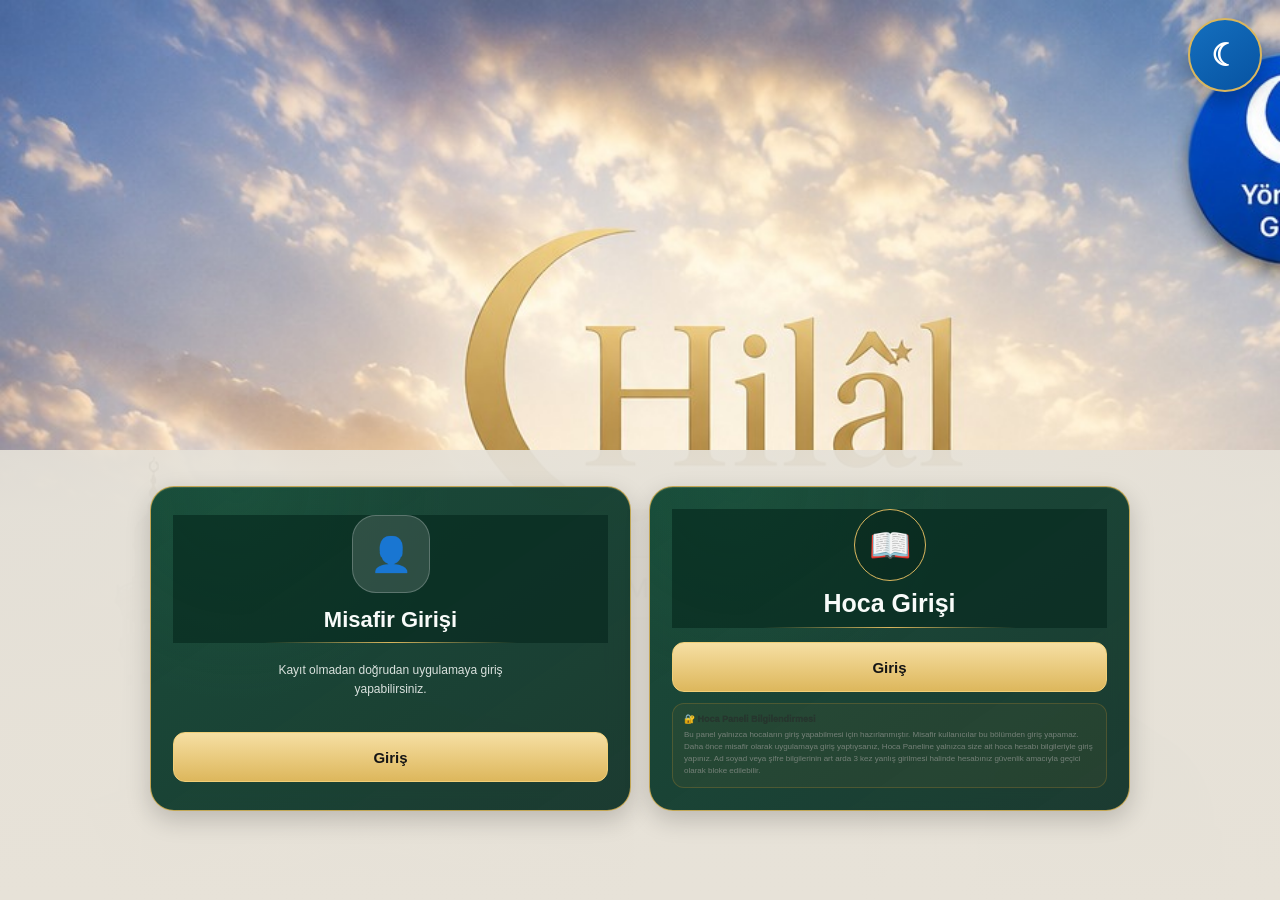
